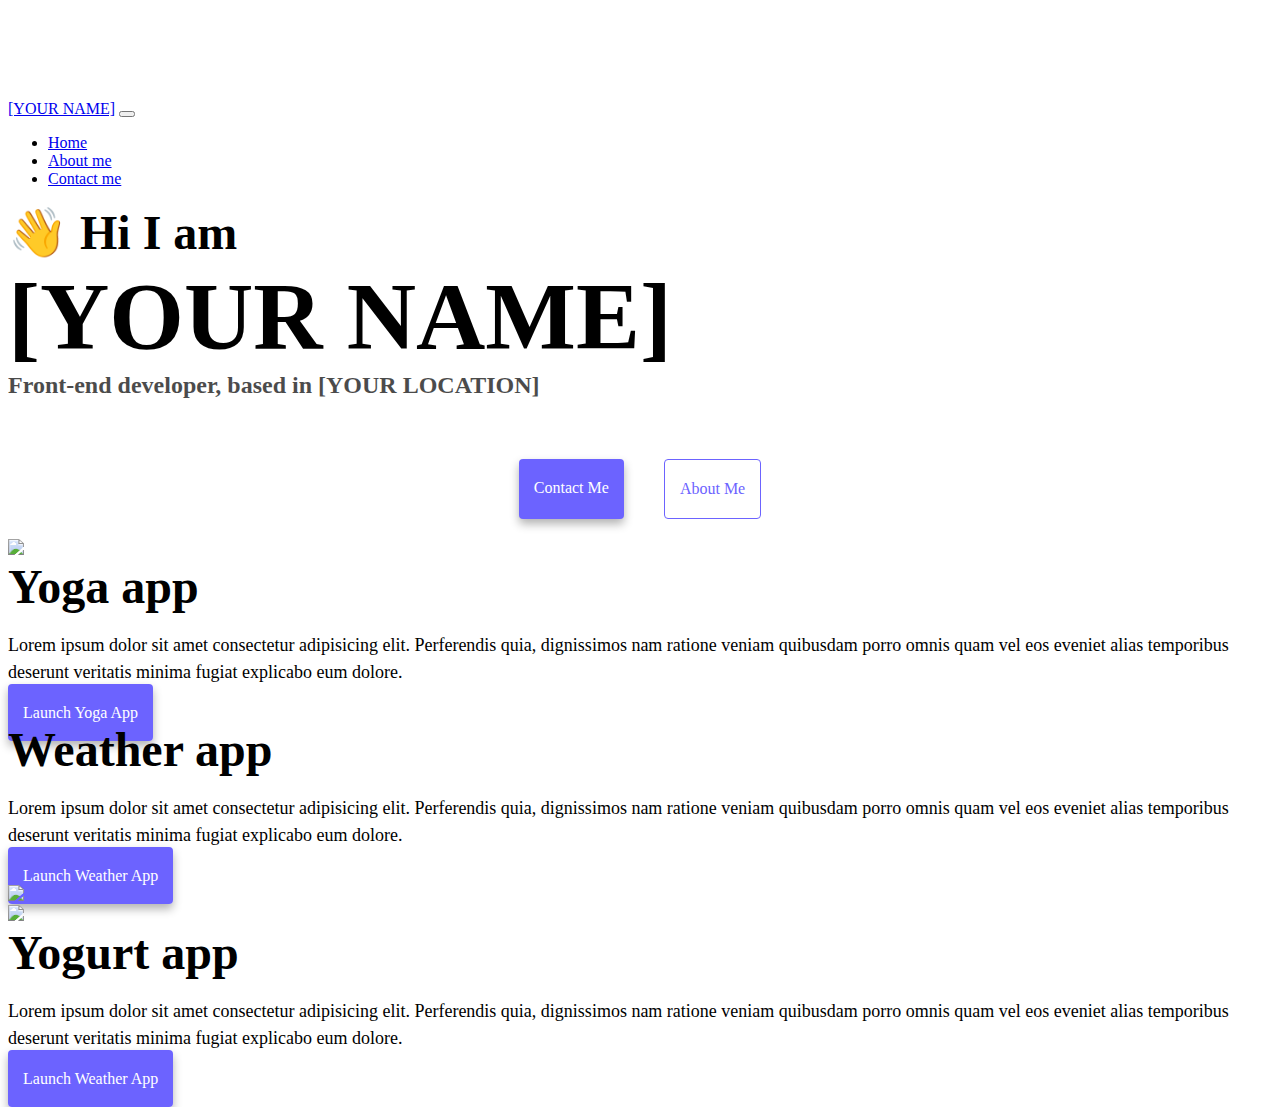
==== index.html @ b569da5e "Structure created" ====
<!-- @format -->

<!DOCTYPE html>
<html lang="en">
  <head>
    <meta charset="UTF-8" />
    <meta
      http-equiv="X-UA-Compatible"
      content="IE=edge" />
    <meta
      name="viewport"
      content="width=device-width, initial-scale=1.0" />
    <title>[YOUR NAME]</title>
    <link
      href="https://cdn.jsdelivr.net/npm/bootstrap@5.0.0-beta2/dist/css/bootstrap.min.css"
      rel="stylesheet"
      integrity="sha384-BmbxuPwQa2lc/FVzBcNJ7UAyJxM6wuqIj61tLrc4wSX0szH/Ev+nYRRuWlolflfl"
      crossorigin="anonymous" />
    <script
      src="https://cdn.jsdelivr.net/npm/bootstrap@5.0.0-beta2/dist/js/bootstrap.bundle.min.js"
      integrity="sha384-b5kHyXgcpbZJO/tY9Ul7kGkf1S0CWuKcCD38l8YkeH8z8QjE0GmW1gYU5S9FOnJ0"
      crossorigin="anonymous"></script>
    <link
      rel="stylesheet"
      href="style.css" />
  </head>
  <body>
    <nav class="navbar navbar-expand-lg navbar-light bg-light fixed-top">
      <div class="container">
        <a
          class="navbar-brand"
          href="index.html"
          >[YOUR NAME]</a
        >
        <button
          class="navbar-toggler"
          type="button"
          data-bs-toggle="collapse"
          data-bs-target="#navbarNav"
          aria-controls="navbarNav"
          aria-expanded="false"
          aria-label="Toggle navigation">
          <span class="navbar-toggler-icon"></span>
        </button>
        <div
          class="collapse navbar-collapse"
          id="navbarNav">
          <ul class="navbar-nav">
            <li class="nav-item">
              <a
                class="nav-link active"
                aria-current="page"
                href="index.html"
                >Home</a
              >
            </li>
            <li class="nav-item">
              <a
                class="nav-link"
                href="about.html"
                >About me</a
              >
            </li>
            <li class="nav-item">
              <a
                class="nav-link"
                href="about.html#contact"
                >Contact me</a
              >
            </li>
          </ul>
        </div>
      </div>
    </nav>
    <h2 class="text-center">👋 Hi I am</h2>
    <h1 class="text-center">[YOUR NAME]</h1>
    <h3 class="text-center">Front-end developer, based in [YOUR LOCATION]</h3>
    <div class="navigation-links mb-5">
      <a
        href="about.html#contact"
        class="primary-link"
        >Contact me</a
      >
      <a
        href="about.html"
        class="secondary-link"
        >About me</a
      >
    </div>
    <div class="container">
      <div class="row">
        <div class="col-6">
          <img
            src="images/yoga.png"
            class="img-fluid rounded" />
        </div>
        <div class="col-6">
          <h2 class="mb-3">Yoga app</h2>
          <p>
            Lorem ipsum dolor sit amet consectetur adipisicing elit. Perferendis
            quia, dignissimos nam ratione veniam quibusdam porro omnis quam vel
            eos eveniet alias temporibus deserunt veritatis minima fugiat
            explicabo eum dolore.
          </p>
          <div class="mt-5">
            <a
              href="#"
              class="primary-link"
              >Launch Yoga App</a
            >
          </div>
        </div>
      </div>
      <div class="row mt-5">
        <div class="col-6">
          <h2 class="mb-3">Weather app</h2>
          <p>
            Lorem ipsum dolor sit amet consectetur adipisicing elit. Perferendis
            quia, dignissimos nam ratione veniam quibusdam porro omnis quam vel
            eos eveniet alias temporibus deserunt veritatis minima fugiat
            explicabo eum dolore.
          </p>
          <div class="mt-5">
            <a
              href="#"
              class="primary-link"
              >Launch Weather App</a
            >
          </div>
        </div>
        <div class="col-6">
          <img
            src="images/weather.png"
            class="img-fluid rounded" />
        </div>
      </div>
      <div class="row mt-5">
        <div class="col-6">
          <img
            src="images/yogurt.png"
            class="img-fluid rounded" />
        </div>
        <div class="col-6">
          <h2 class="mb-3">Yogurt app</h2>
          <p>
            Lorem ipsum dolor sit amet consectetur adipisicing elit. Perferendis
            quia, dignissimos nam ratione veniam quibusdam porro omnis quam vel
            eos eveniet alias temporibus deserunt veritatis minima fugiat
            explicabo eum dolore.
          </p>
          <div class="mt-5">
            <a
              href="#"
              class="primary-link"
              >Launch Weather App</a
            >
          </div>
        </div>
      </div>
    </div>
  </body>
</html>
---- style.css ----
/** @format */

:root {
  --primary-color: #6c63ff;
  --secondary-color: #f5f2fe;
  --box-shadow: 0 5px 10px rgba(0, 0, 0, 0.3);
}

body {
  margin-top: 100px;
}

h1,
h2,
h3 {
  margin: 0;
}

h1 {
  font-size: 96px;
}

h2 {
  font-size: 48px;
}

h3 {
  font-size: 24px;
  opacity: 0.7;
}

p {
  font-size: 18px;
  line-height: 1.5;
}

.navigation-links {
  display: flex;
  margin-top: 40px;
  justify-content: center;
}

.navigation-links a {
  margin: 20px;
}

.primary-link {
  border-radius: 4px;
  padding: 20px 15px;
  text-decoration: none;
  text-transform: capitalize;
  background: var(--primary-color);
  box-shadow: var(--box-shadow);
  color: white;
}

.secondary-link {
  border-radius: 4px;
  padding: 20px 15px;
  text-decoration: none;
  text-transform: capitalize;
  color: var(--primary-color);
  border: 1px solid var(--primary-color);
}

.homepage-link {
  color: var(--primary-color);
  text-align: center;
  display: block;
}

.about-paragraphs {
  margin: 30px 0;
}

.about-paragraphs p {
  margin: 10px;
}

.email-link {
  display: flex;
  justify-content: center;
  color: var(--primary-color);
  font-size: 28px;
  text-decoration: none;
}

.email-link:hover {
  text-decoration: underline;
}
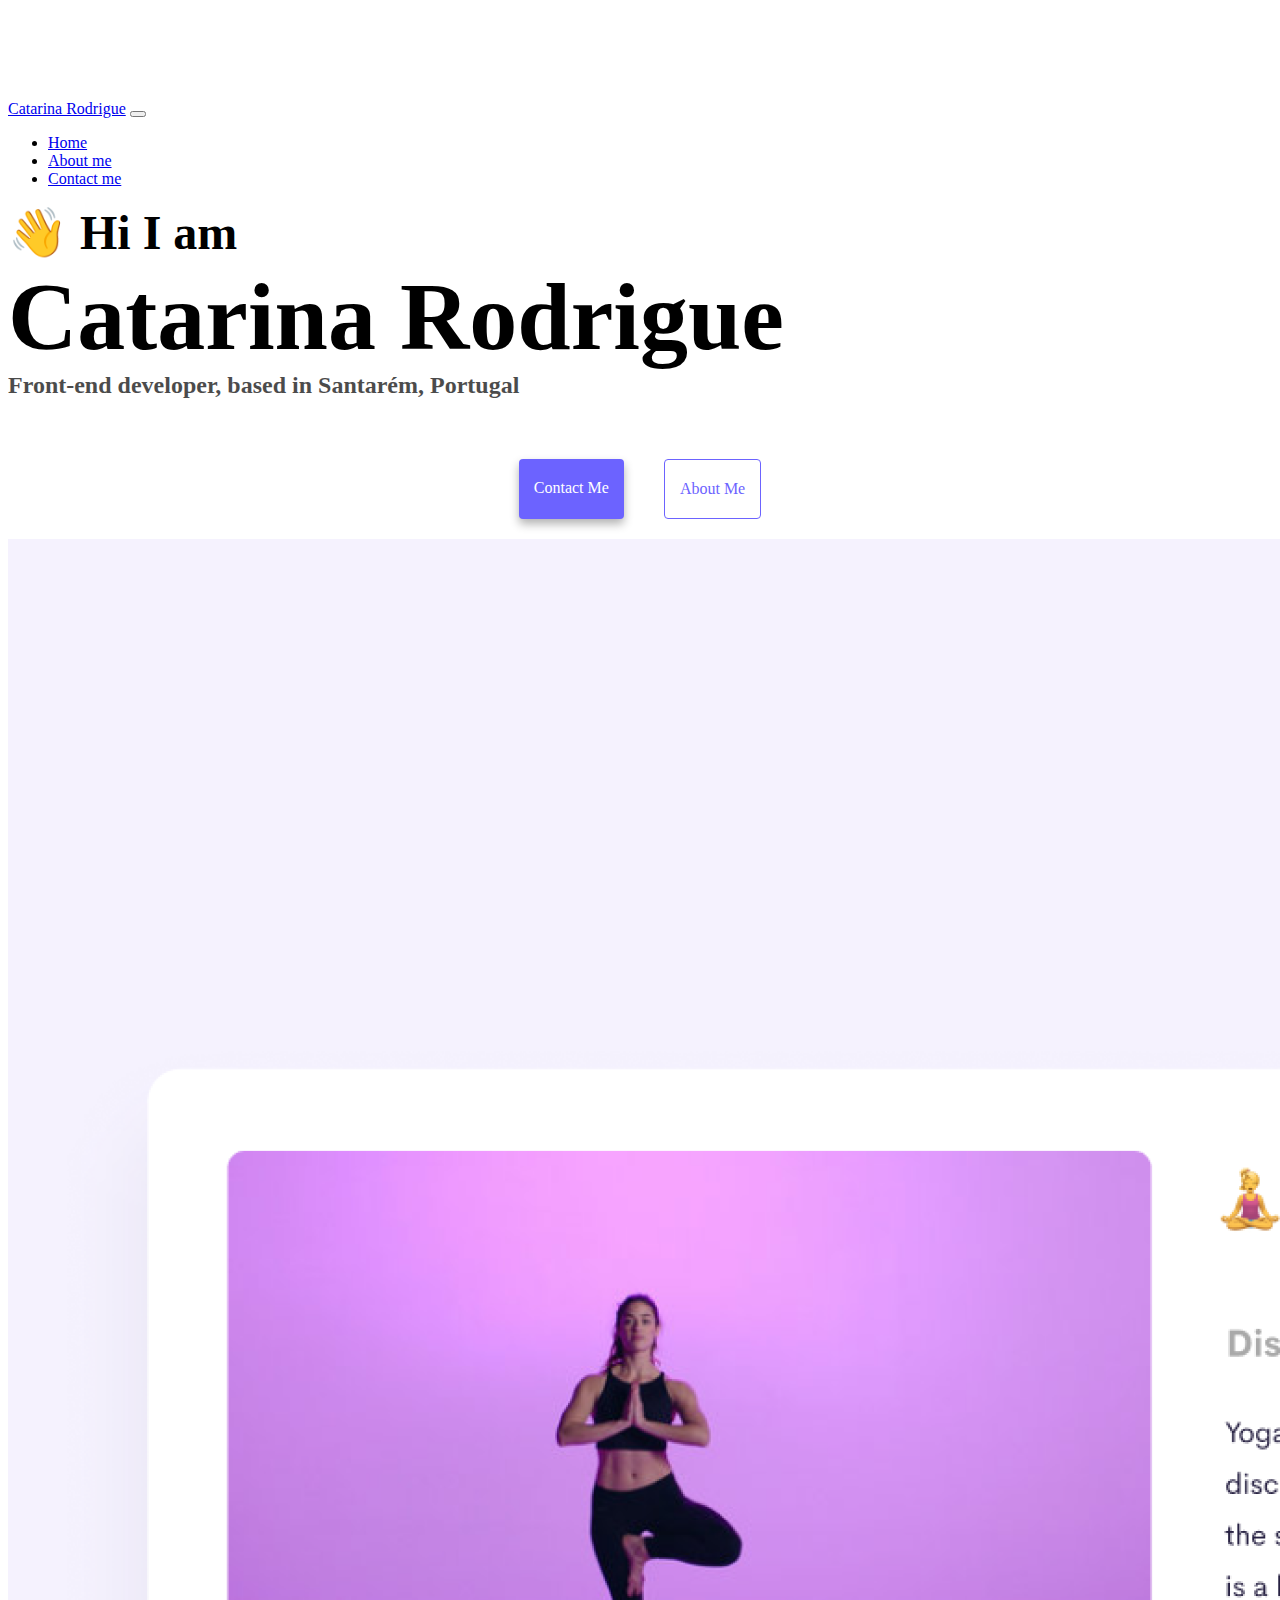
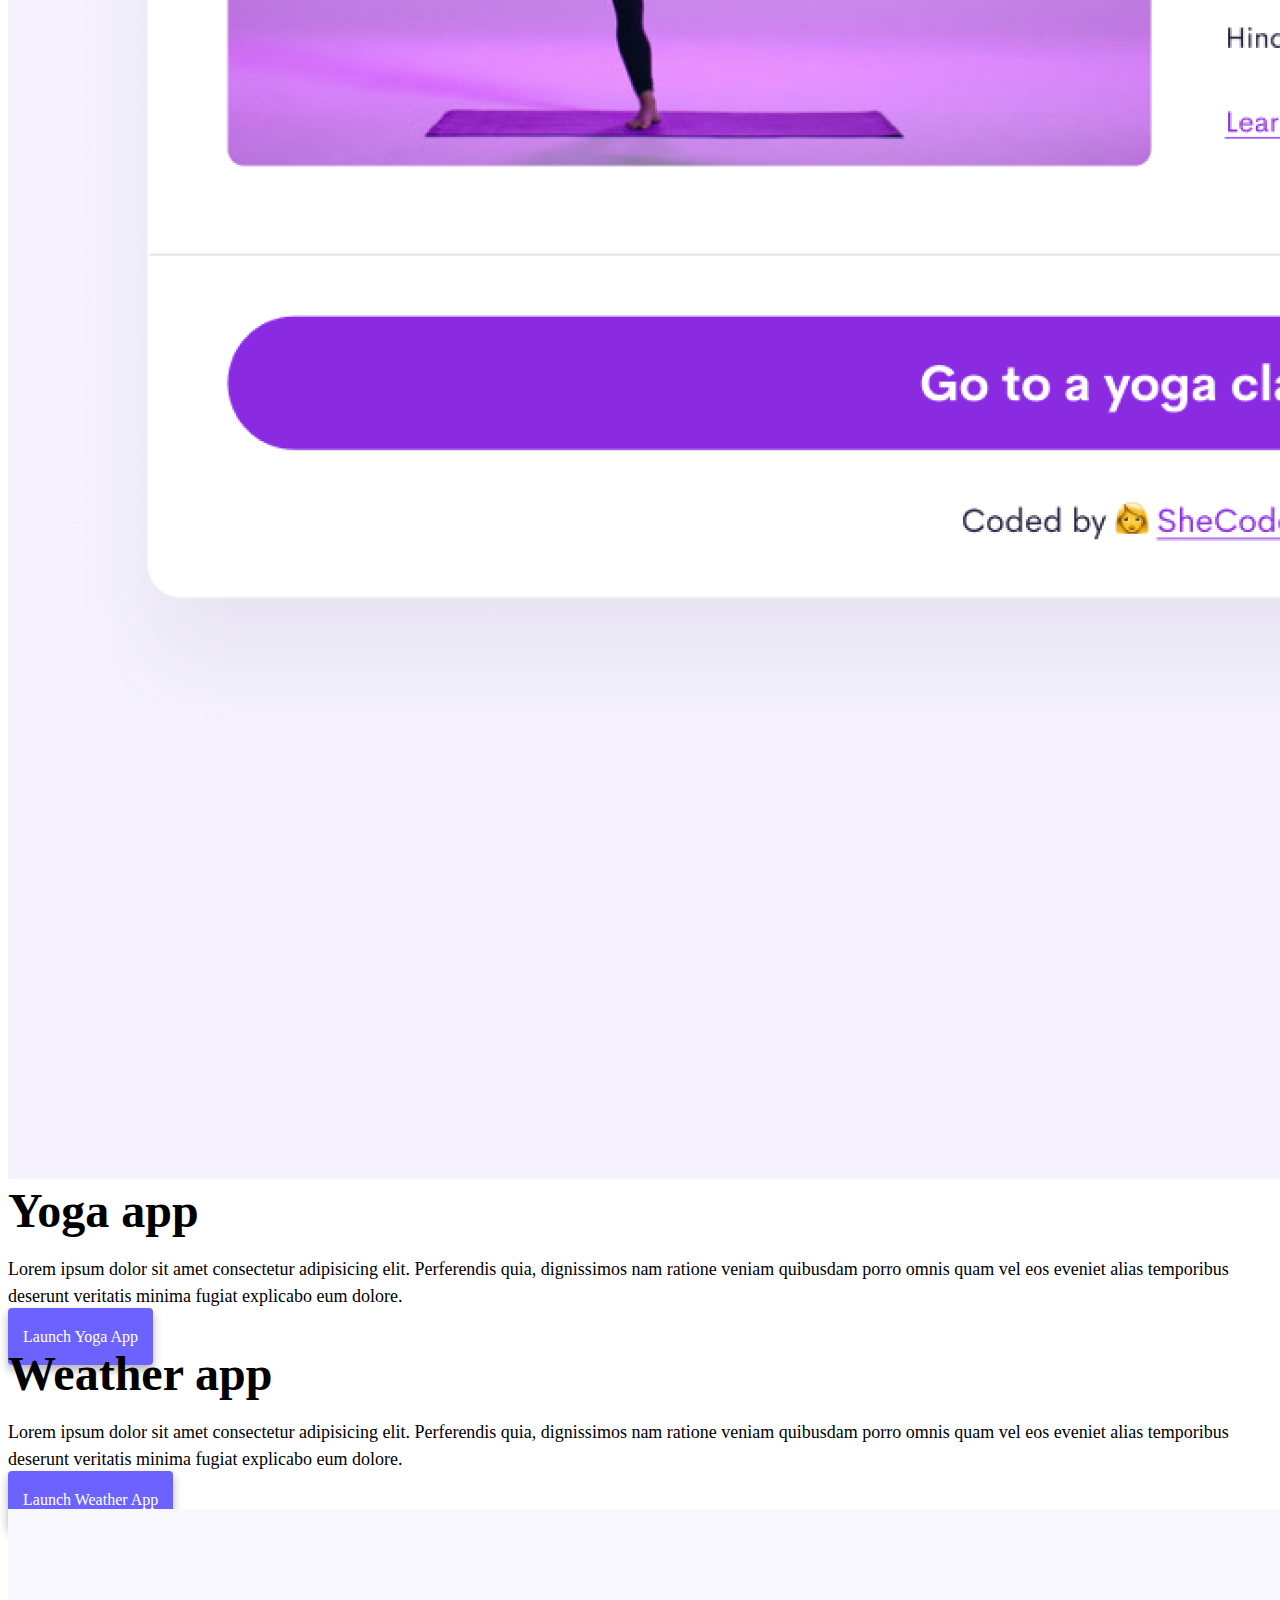
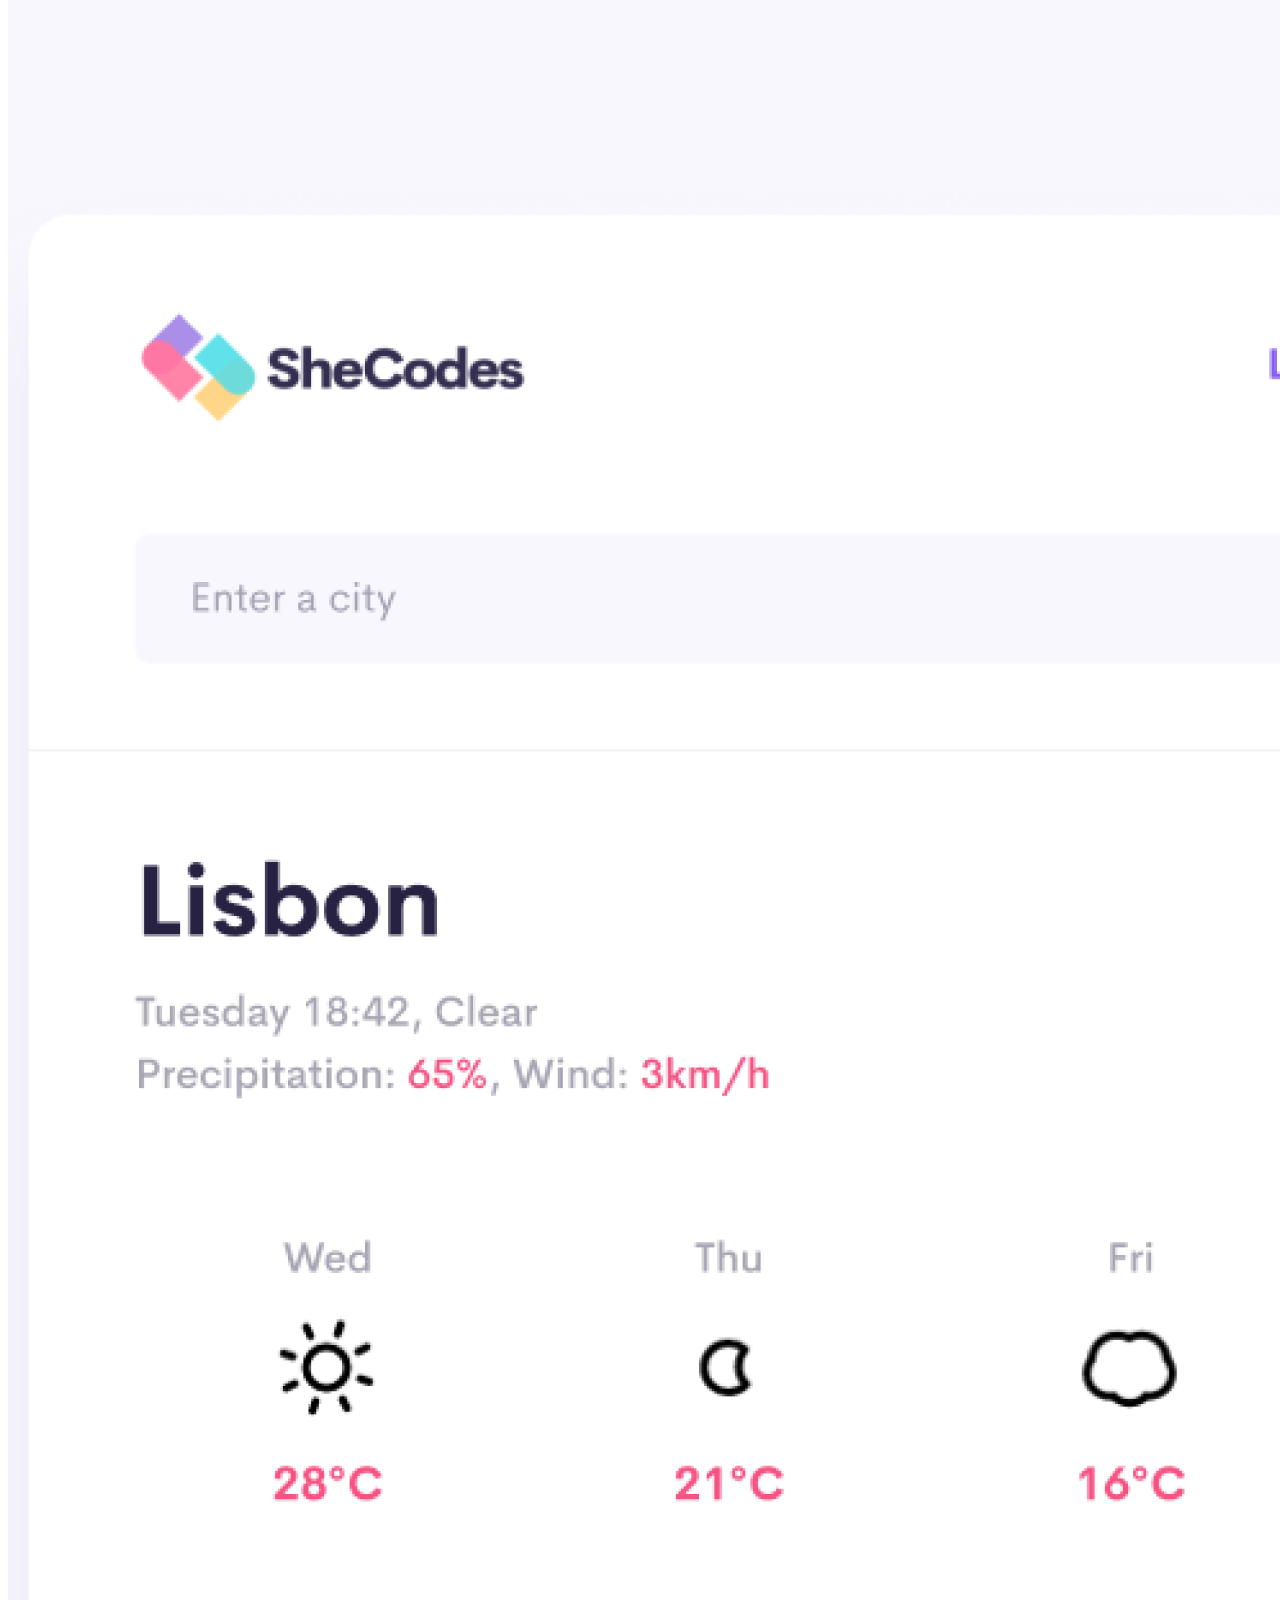
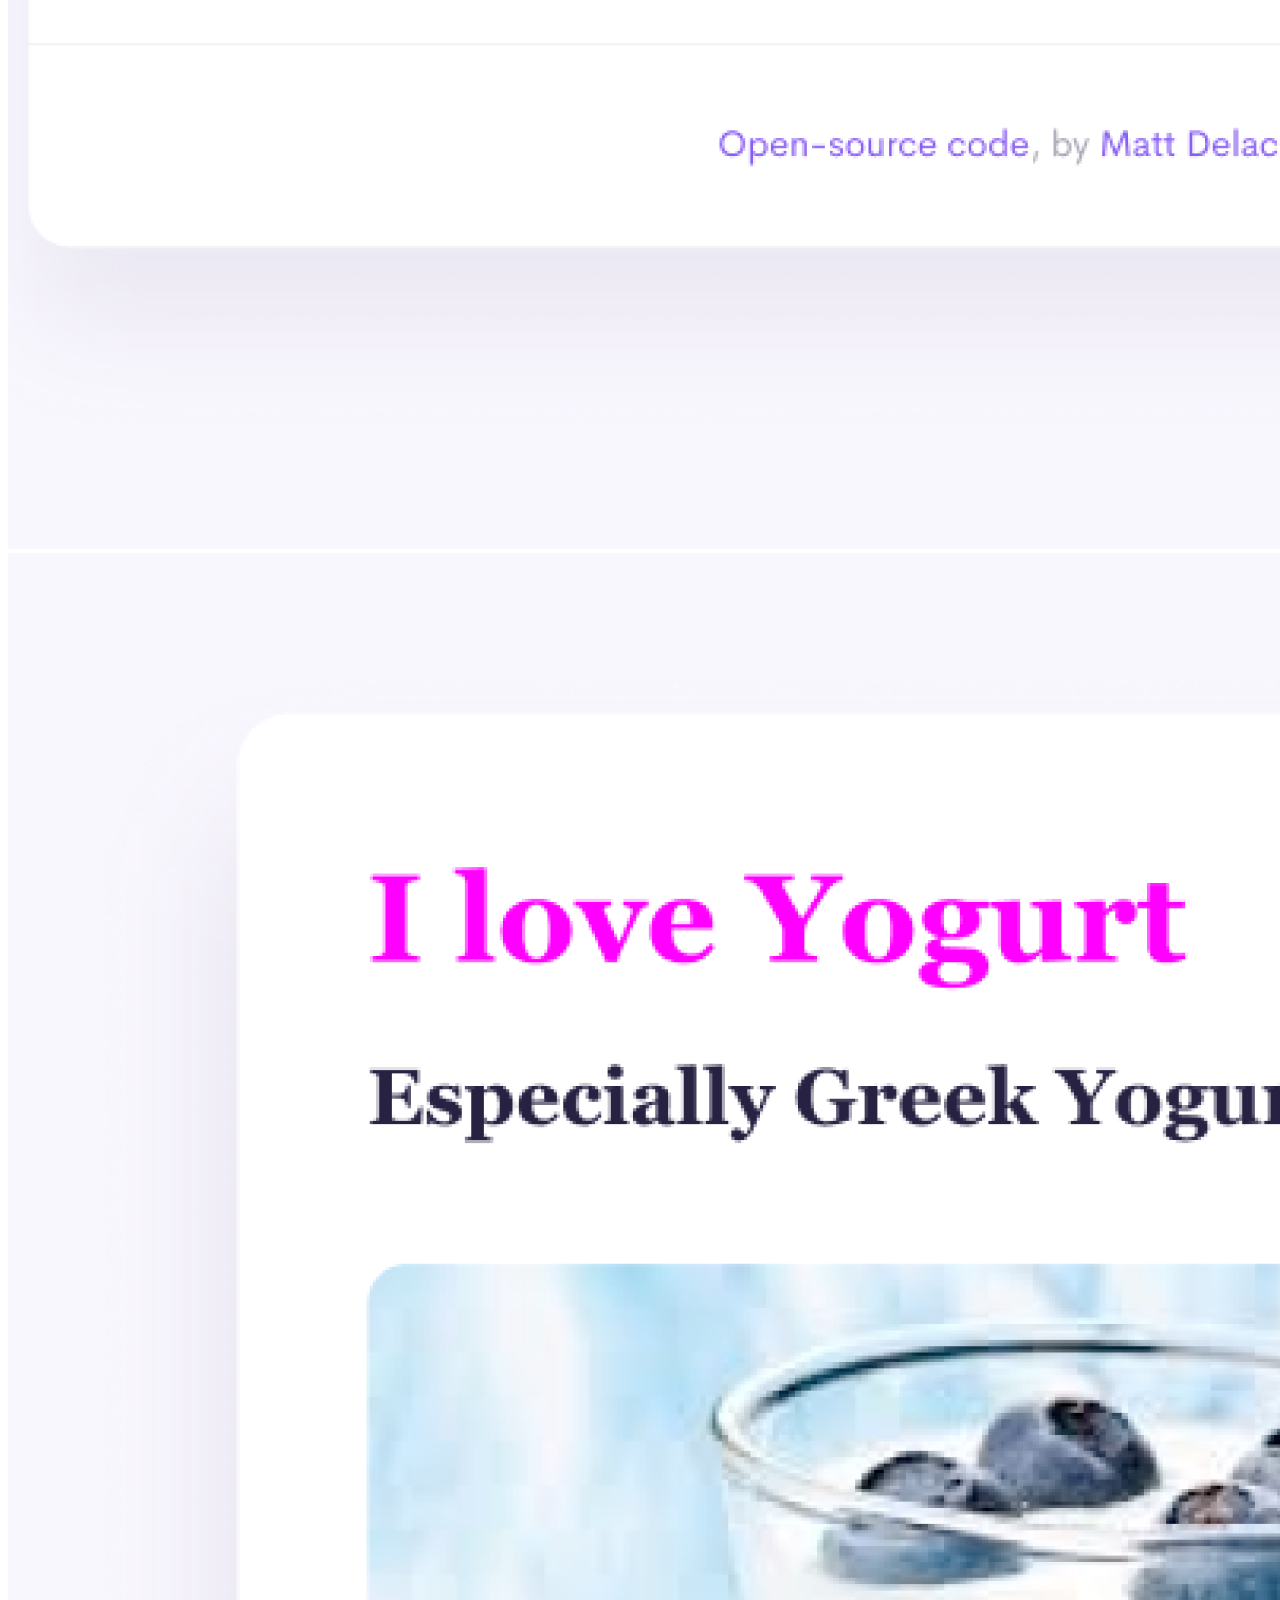
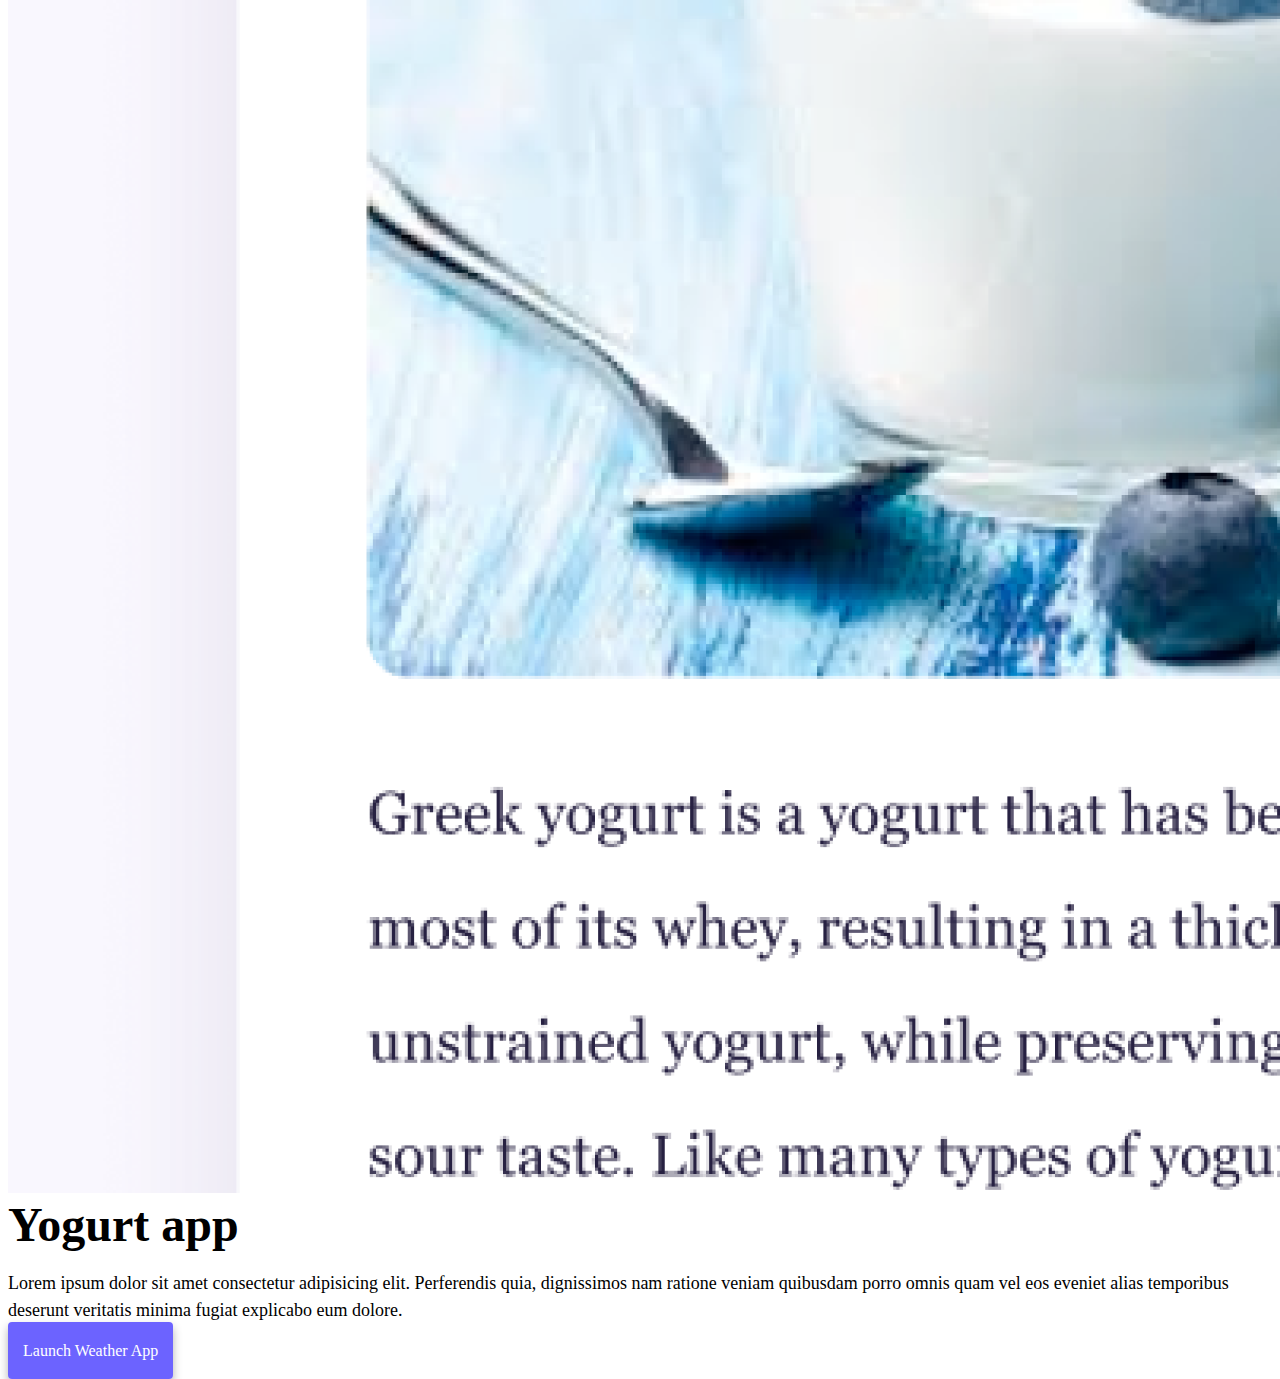
==== commit c33d00e2: "text updates" ====
--- a/index.html
+++ b/index.html
@@ -10,7 +10,7 @@
     <meta
       name="viewport"
       content="width=device-width, initial-scale=1.0" />
-    <title>[YOUR NAME]</title>
+    <title>Catarina Rodrigue</title>
     <link
       href="https://cdn.jsdelivr.net/npm/bootstrap@5.0.0-beta2/dist/css/bootstrap.min.css"
       rel="stylesheet"
@@ -30,7 +30,7 @@
         <a
           class="navbar-brand"
           href="index.html"
-          >[YOUR NAME]</a
+          >Catarina Rodrigue</a
         >
         <button
           class="navbar-toggler"
@@ -73,8 +73,10 @@
       </div>
     </nav>
     <h2 class="text-center">👋 Hi I am</h2>
-    <h1 class="text-center">[YOUR NAME]</h1>
-    <h3 class="text-center">Front-end developer, based in [YOUR LOCATION]</h3>
+    <h1 class="text-center">Catarina Rodrigue</h1>
+    <h3 class="text-center">
+      Front-end developer, based in Santarém, Portugal
+    </h3>
     <div class="navigation-links mb-5">
       <a
         href="about.html#contact"
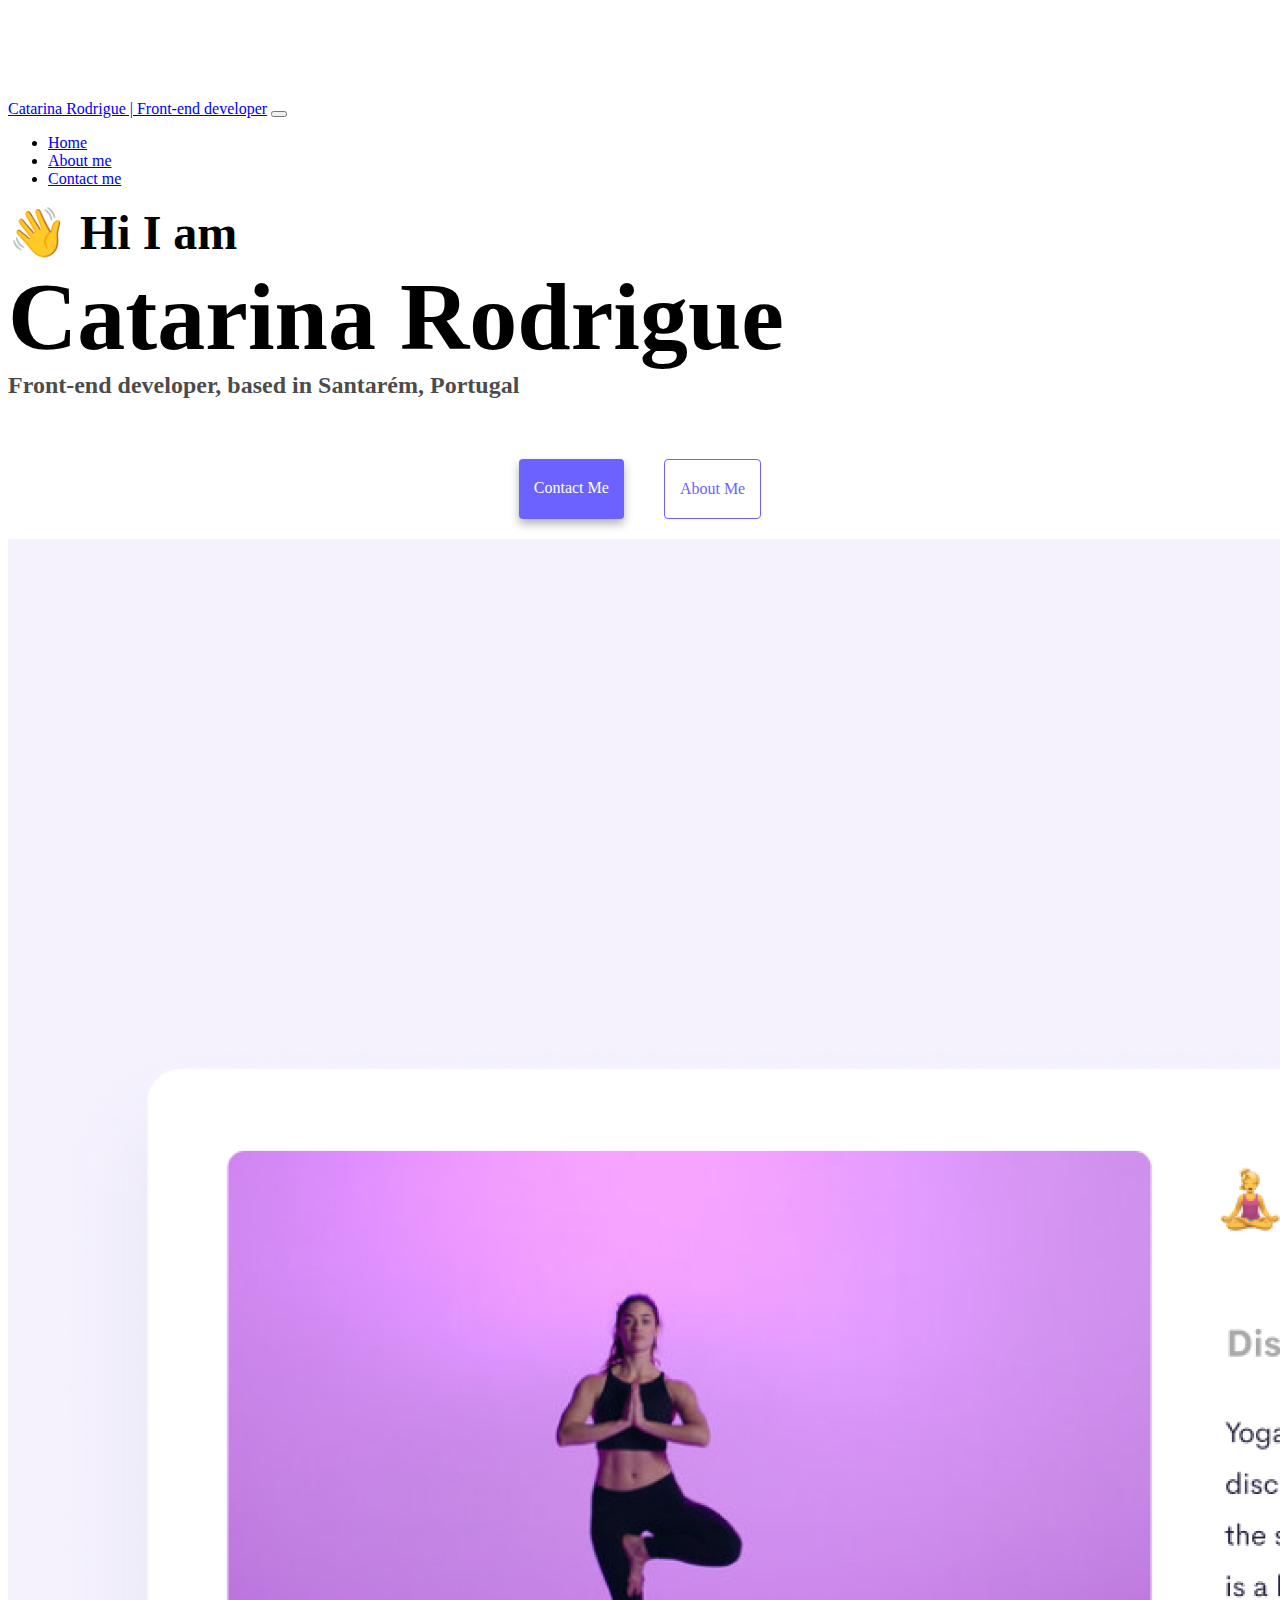
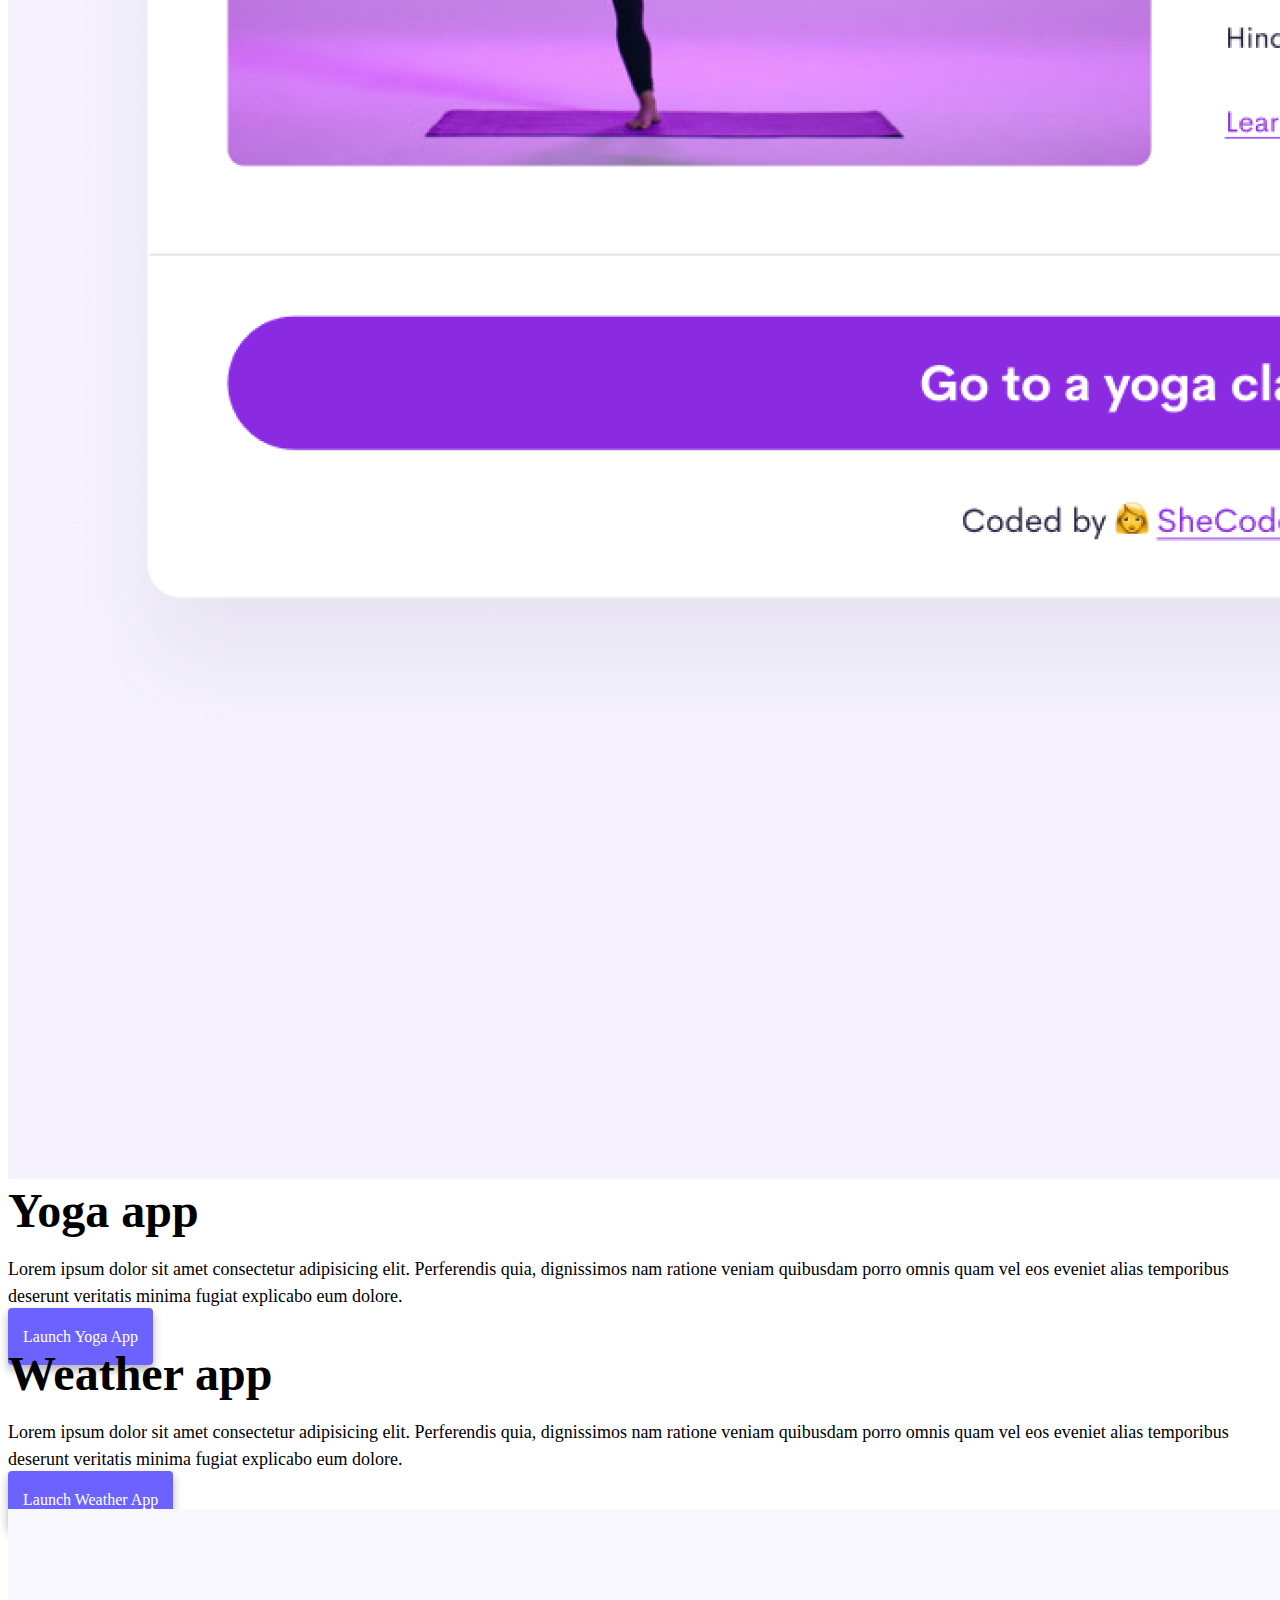
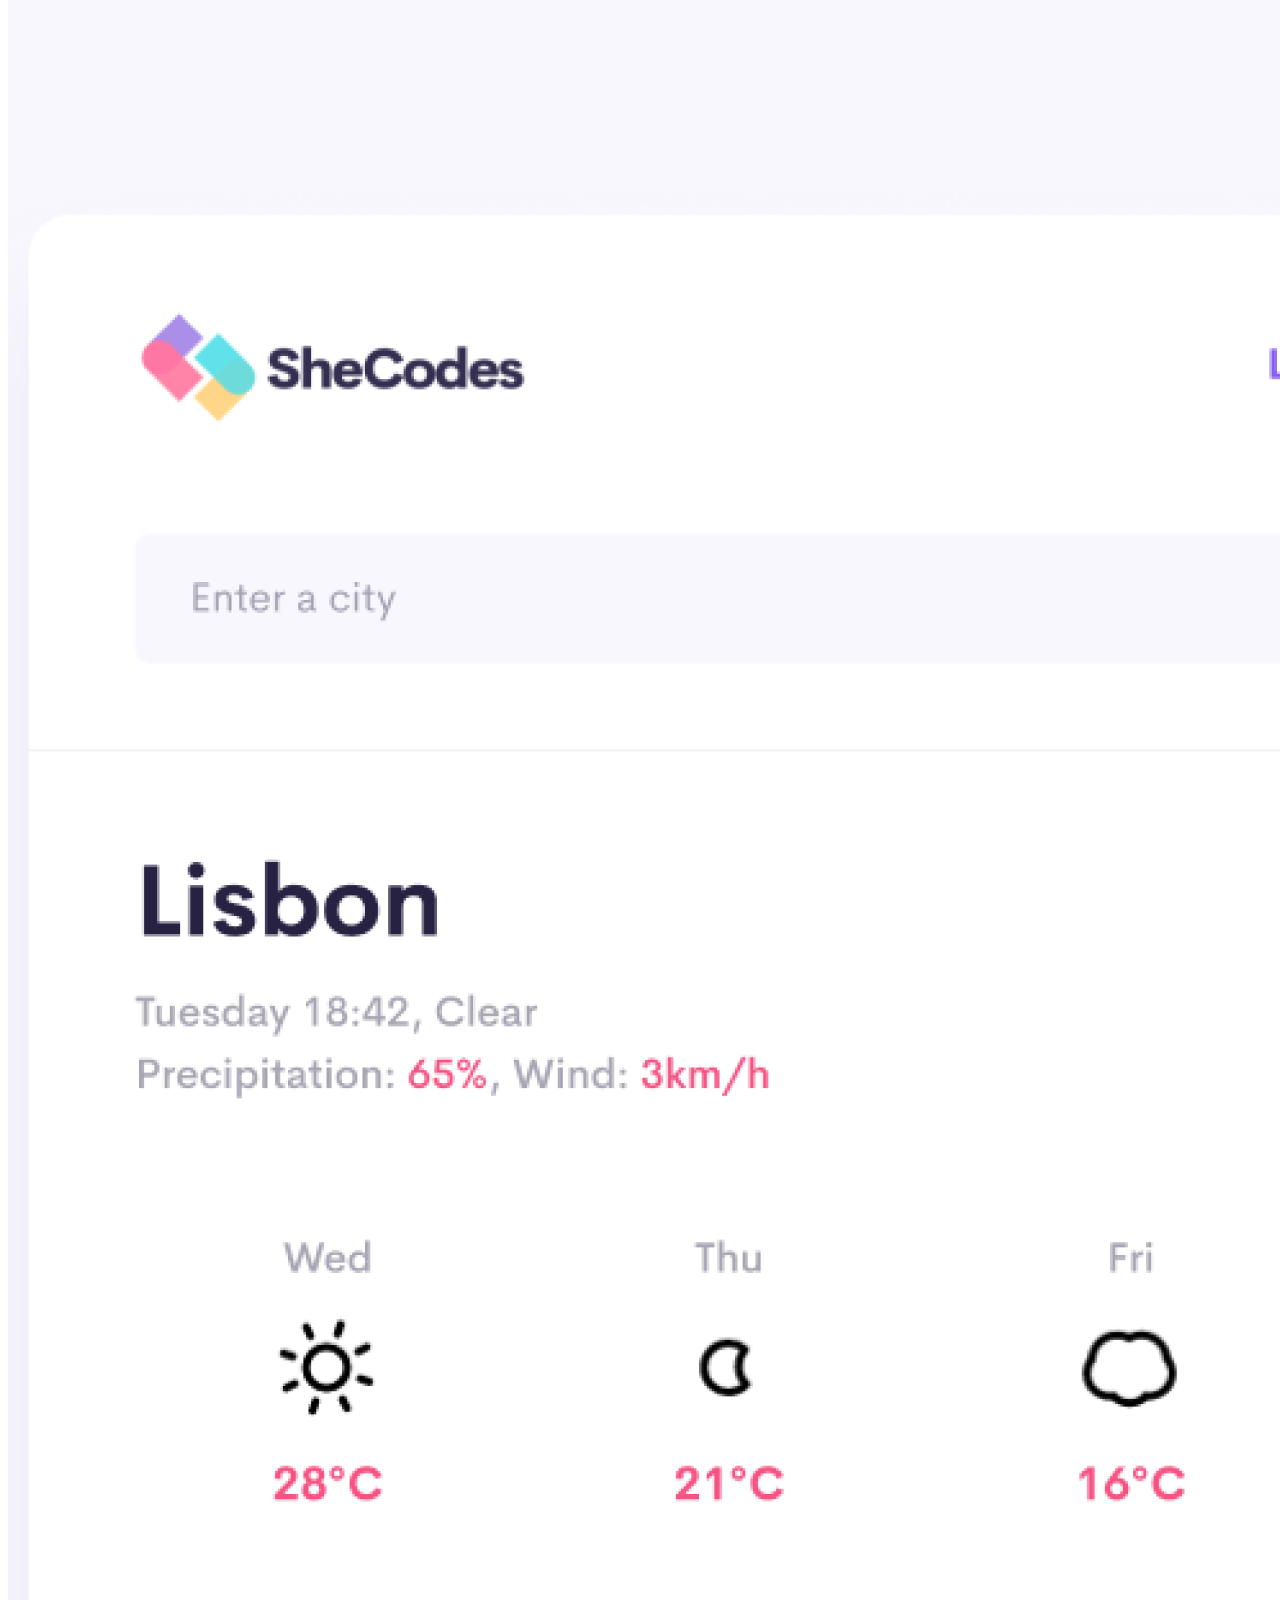
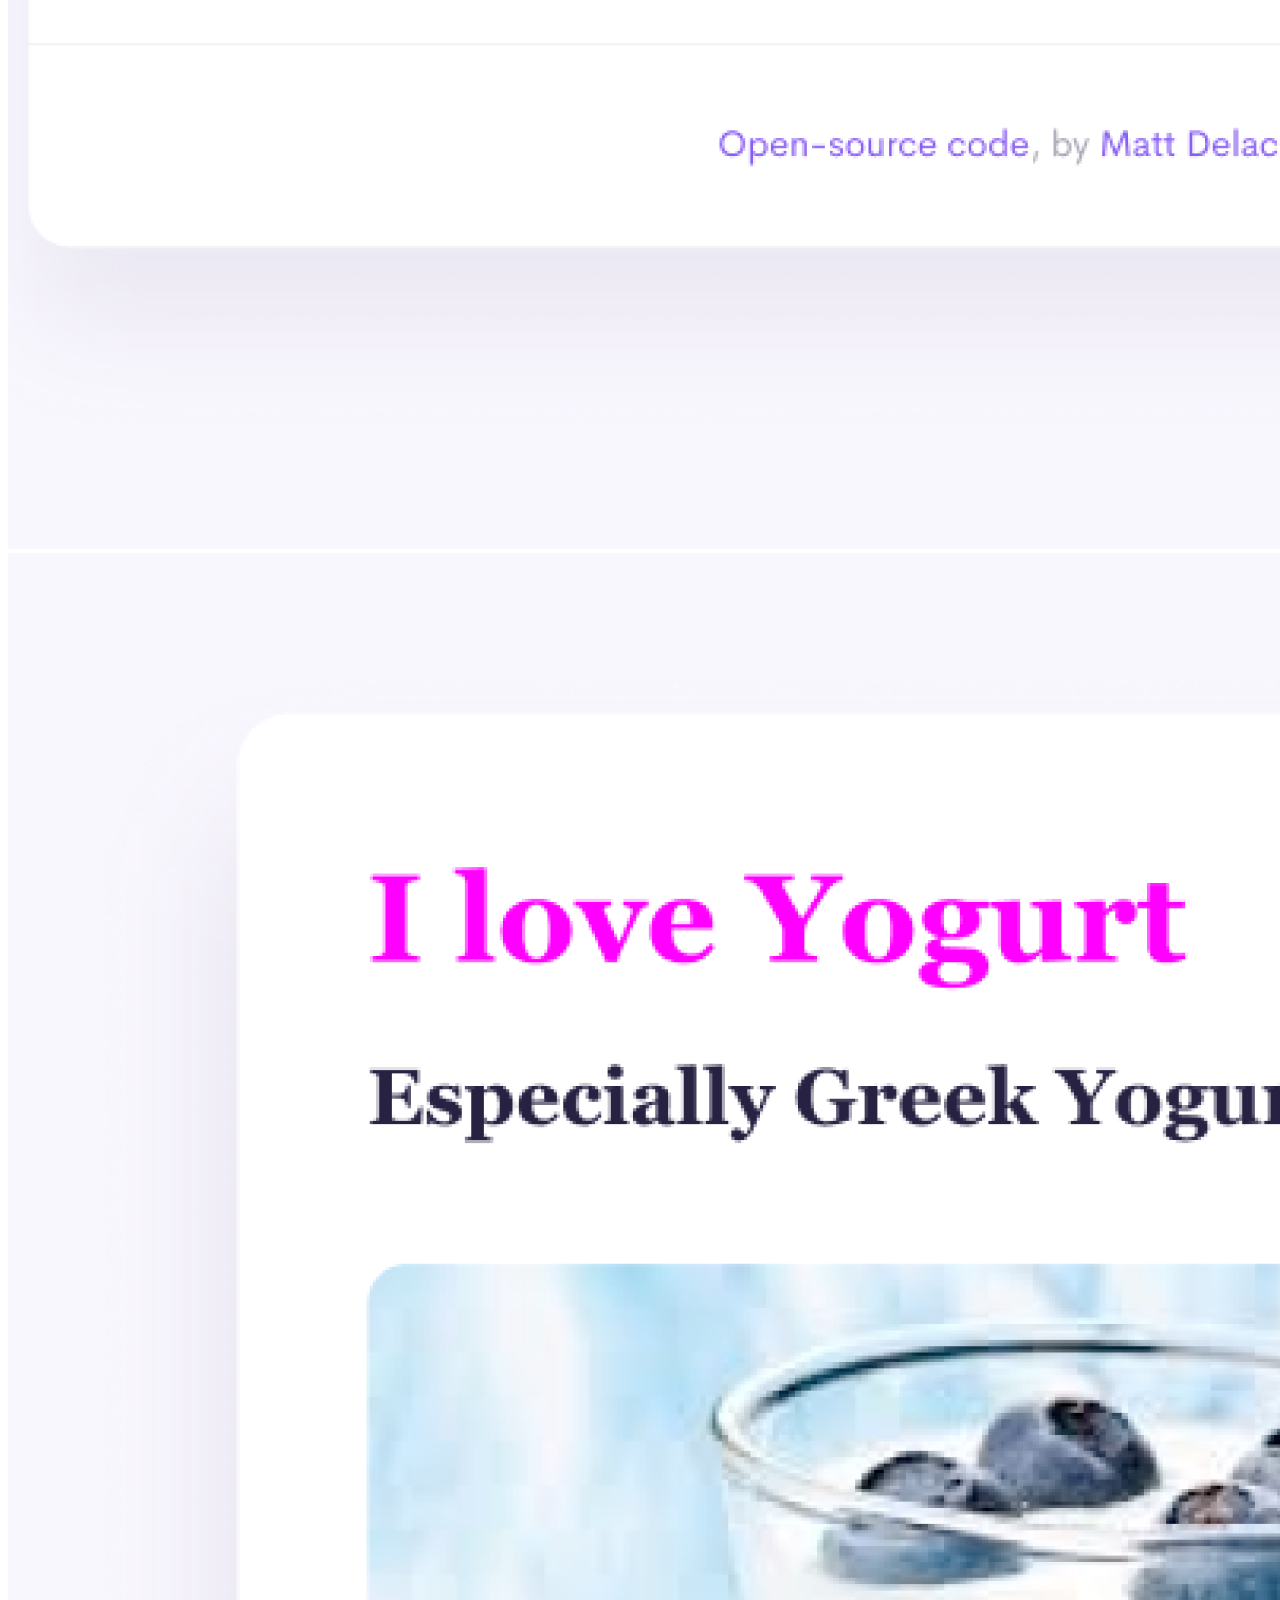
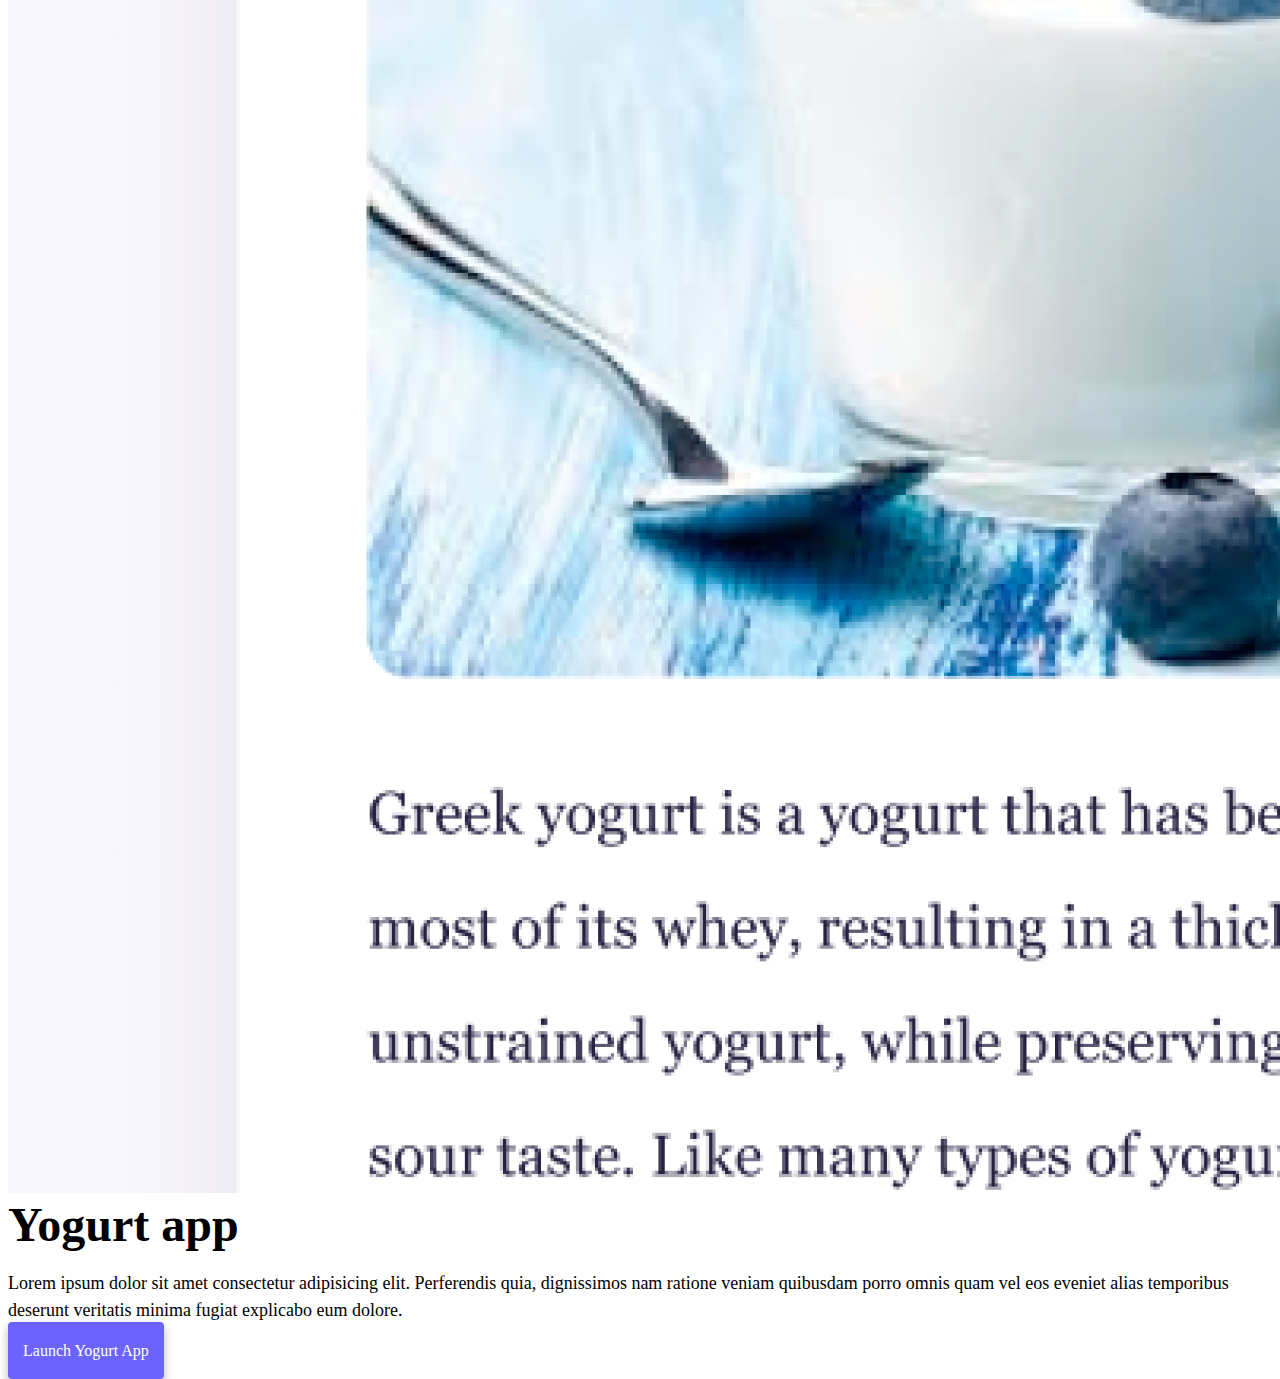
==== commit 92ea5249: "seo added" ====
--- a/index.html
+++ b/index.html
@@ -10,7 +10,9 @@
     <meta
       name="viewport"
       content="width=device-width, initial-scale=1.0" />
-    <title>Catarina Rodrigue</title>
+    <title>
+      Catarina Rodrigue - Front-end developer from Santarém, Portugal.
+    </title>
     <link
       href="https://cdn.jsdelivr.net/npm/bootstrap@5.0.0-beta2/dist/css/bootstrap.min.css"
       rel="stylesheet"
@@ -30,7 +32,7 @@
         <a
           class="navbar-brand"
           href="index.html"
-          >Catarina Rodrigue</a
+          >Catarina Rodrigue | Front-end developer</a
         >
         <button
           class="navbar-toggler"
@@ -51,6 +53,7 @@
                 class="nav-link active"
                 aria-current="page"
                 href="index.html"
+                title="homepage"
                 >Home</a
               >
             </li>
@@ -58,6 +61,7 @@
               <a
                 class="nav-link"
                 href="about.html"
+                title="about catarina rodrigues"
                 >About me</a
               >
             </li>
@@ -65,6 +69,7 @@
               <a
                 class="nav-link"
                 href="about.html#contact"
+                title="catarina rodrigues contact"
                 >Contact me</a
               >
             </li>
@@ -81,11 +86,13 @@
       <a
         href="about.html#contact"
         class="primary-link"
+        title="catarina rodrigues contact"
         >Contact me</a
       >
       <a
         href="about.html"
         class="secondary-link"
+        title="about catarina rodrigues"
         >About me</a
       >
     </div>
@@ -94,7 +101,8 @@
         <div class="col-6">
           <img
             src="images/yoga.png"
-            class="img-fluid rounded" />
+            class="img-fluid rounded"
+            alt="Image of a woman doing yoga" />
         </div>
         <div class="col-6">
           <h2 class="mb-3">Yoga app</h2>
@@ -108,6 +116,7 @@
             <a
               href="#"
               class="primary-link"
+              title="yoga app"
               >Launch Yoga App</a
             >
           </div>
@@ -126,6 +135,7 @@
             <a
               href="#"
               class="primary-link"
+              title="weather app"
               >Launch Weather App</a
             >
           </div>
@@ -133,14 +143,16 @@
         <div class="col-6">
           <img
             src="images/weather.png"
-            class="img-fluid rounded" />
+            class="img-fluid rounded"
+            alt="Image of a weather app interface" />
         </div>
       </div>
       <div class="row mt-5">
         <div class="col-6">
           <img
             src="images/yogurt.png"
-            class="img-fluid rounded" />
+            class="img-fluid rounded"
+            alt="Image of blueberry yogurt" />
         </div>
         <div class="col-6">
           <h2 class="mb-3">Yogurt app</h2>
@@ -154,7 +166,8 @@
             <a
               href="#"
               class="primary-link"
-              >Launch Weather App</a
+              title="yogurt app"
+              >Launch Yogurt App</a
             >
           </div>
         </div>
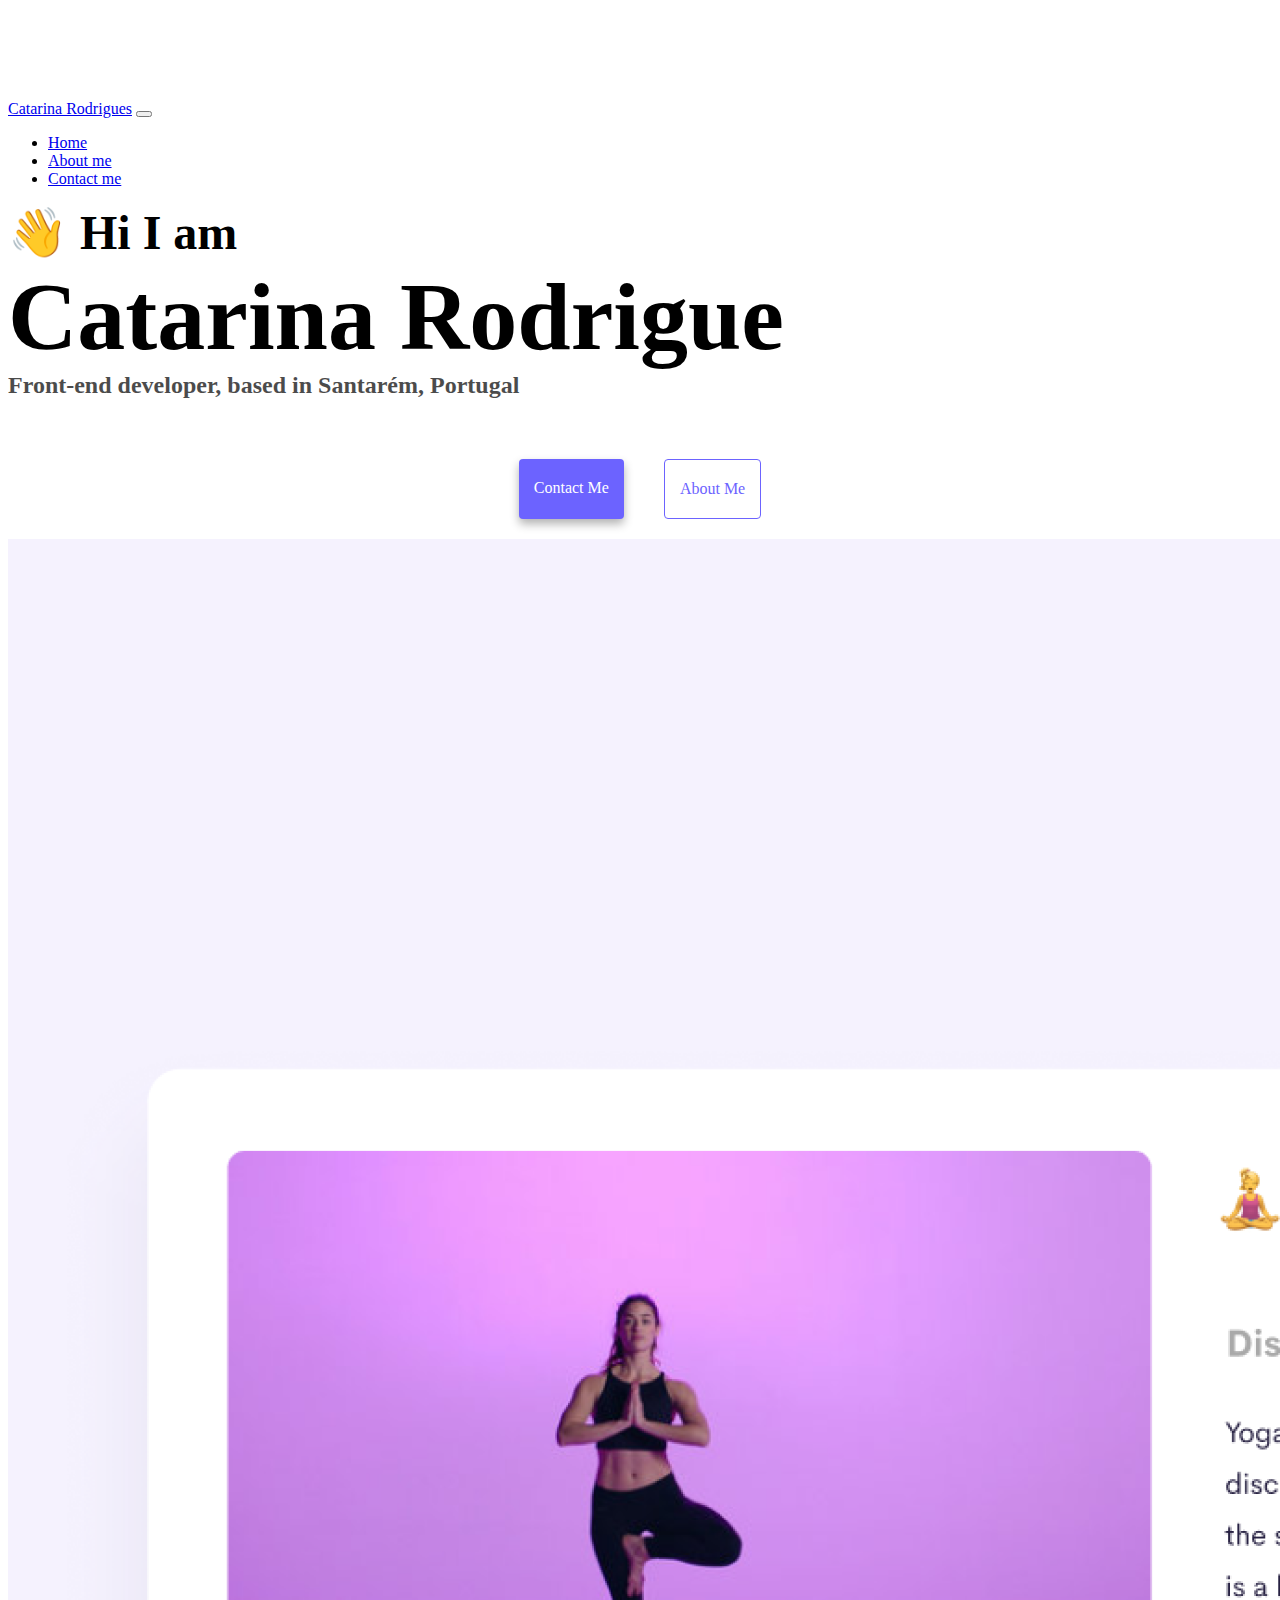
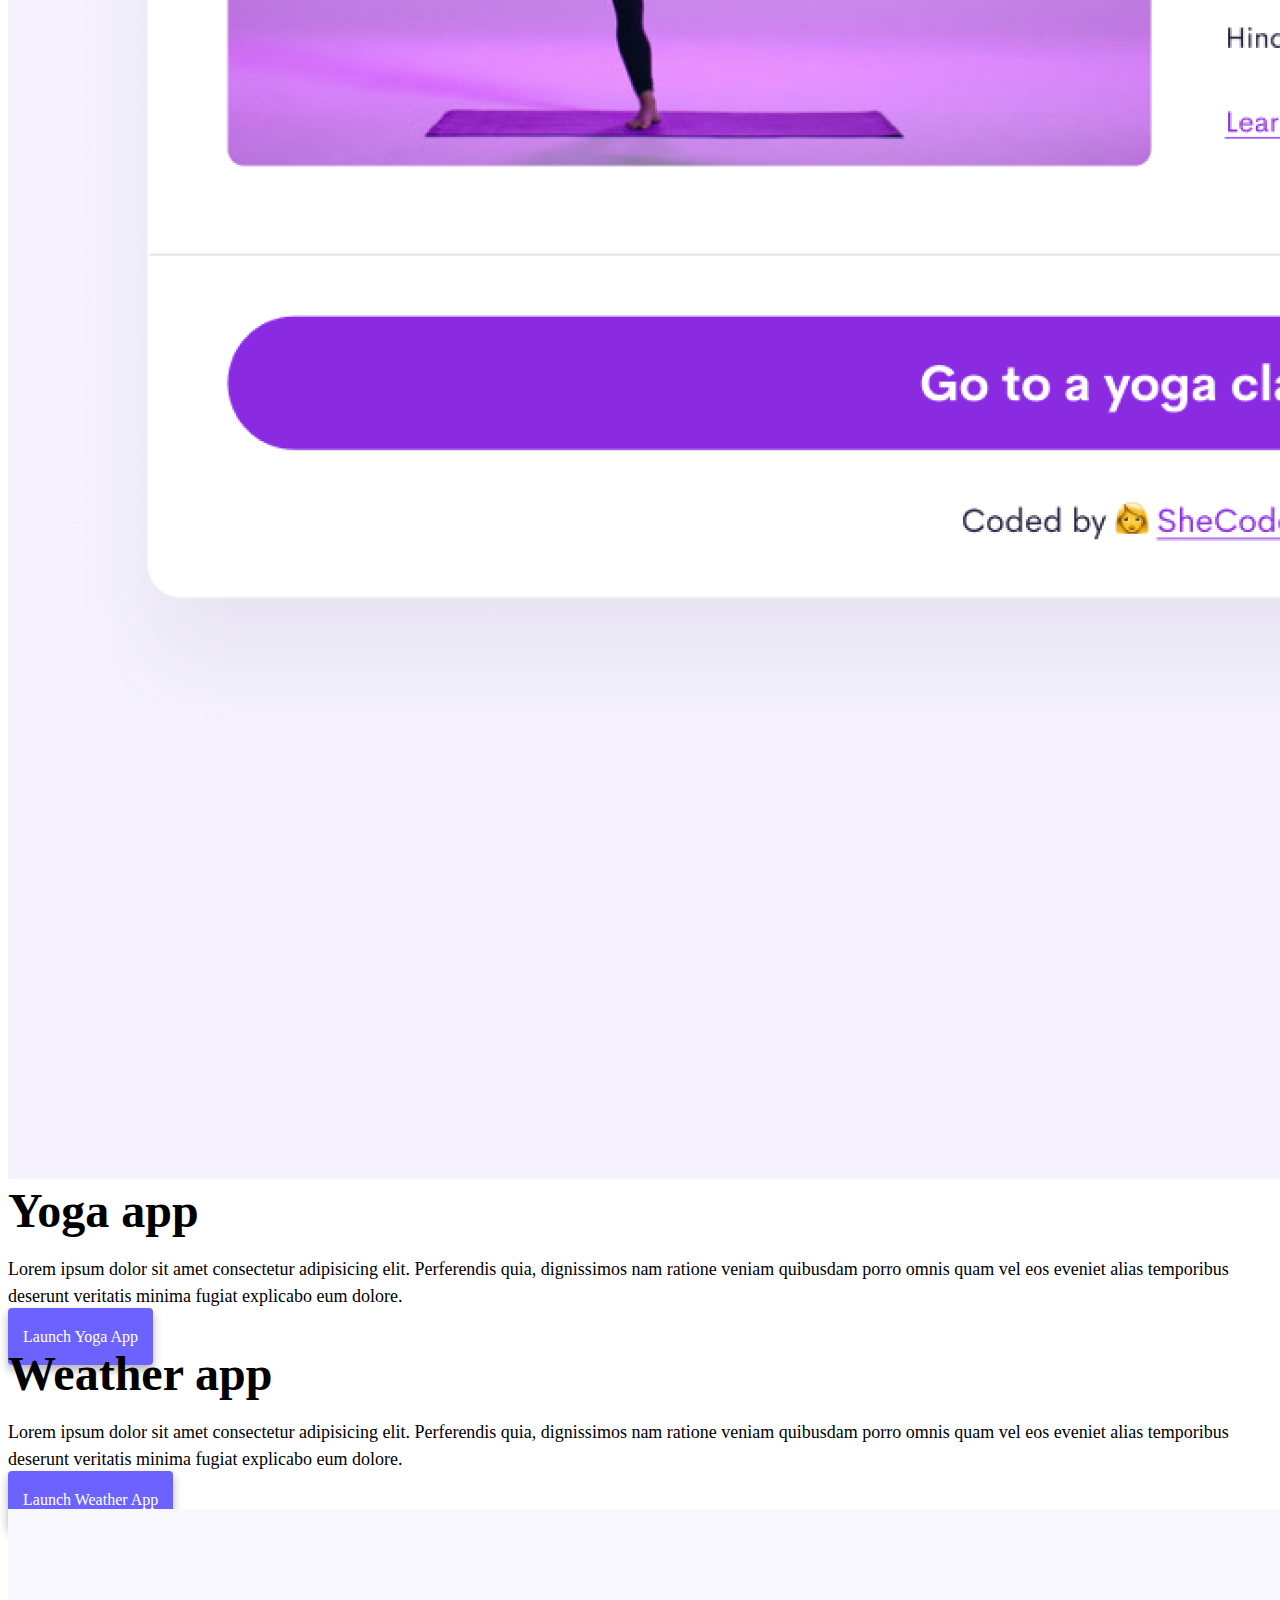
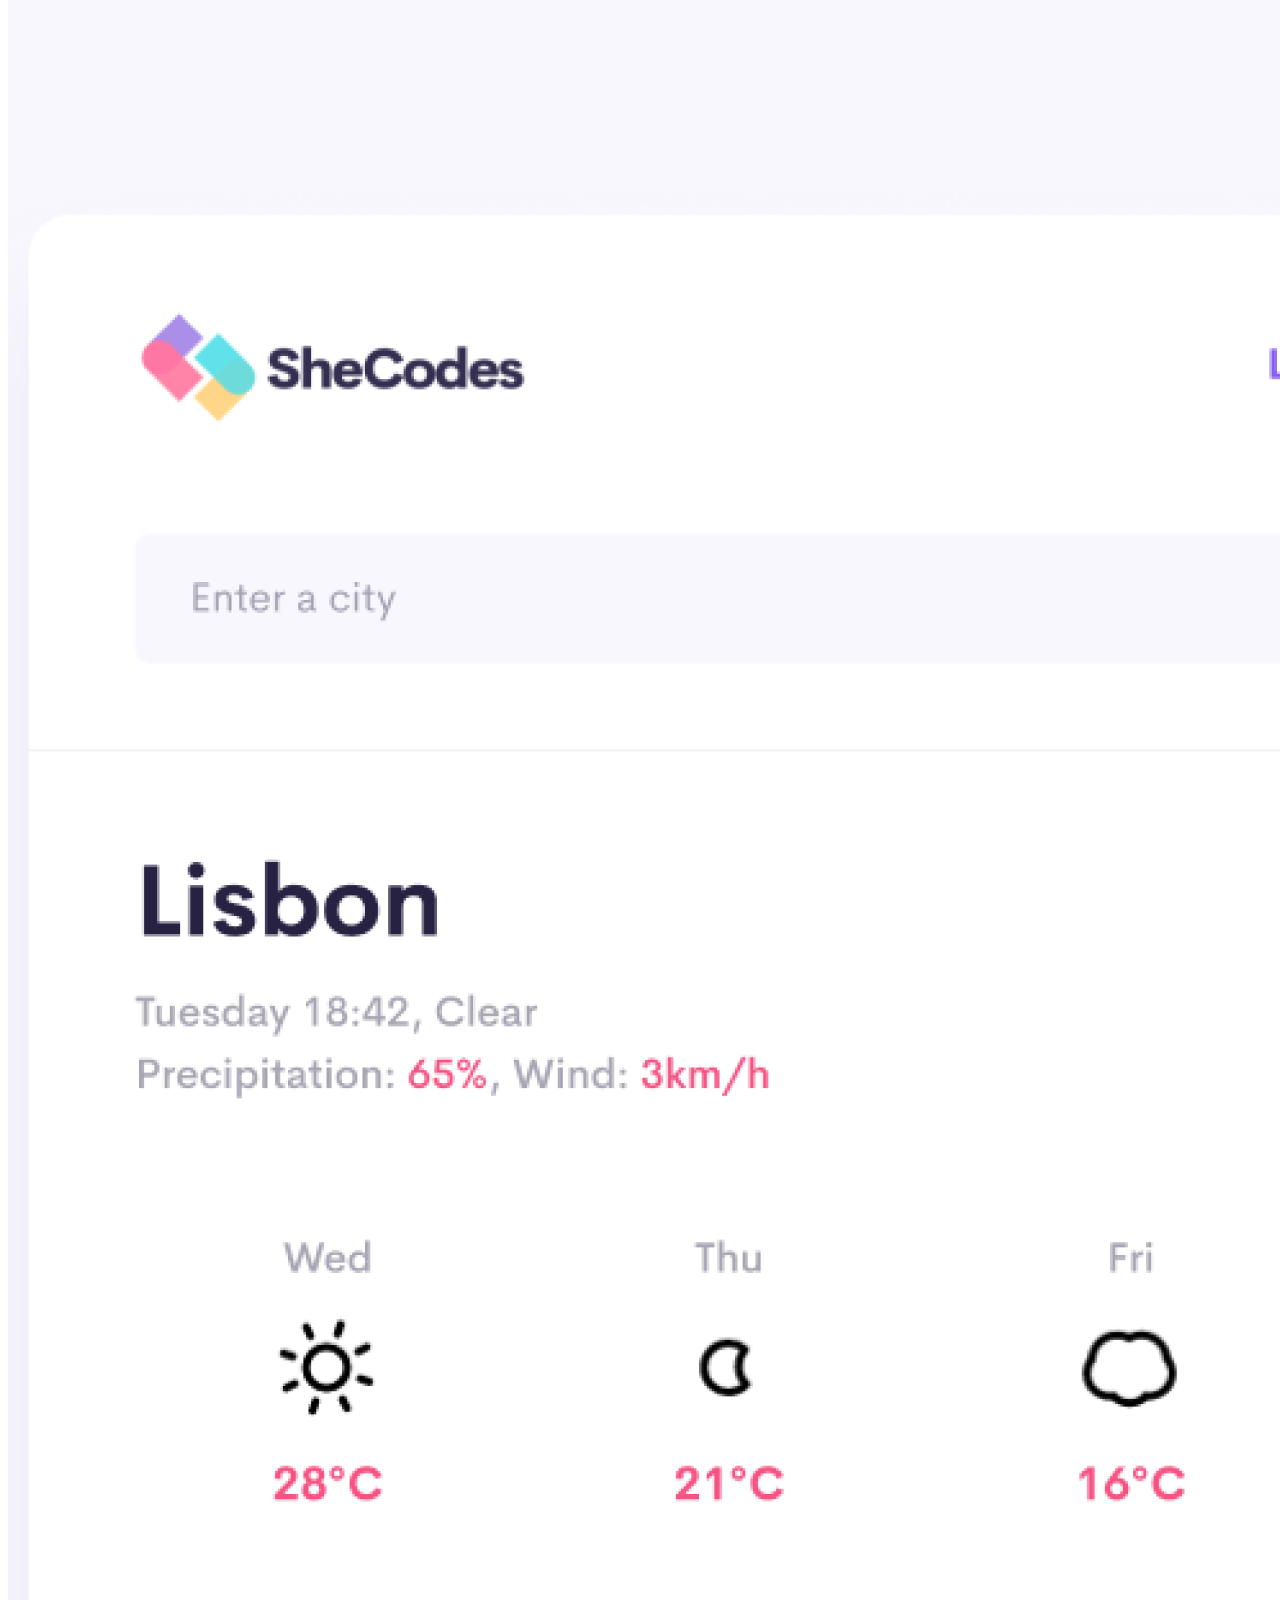
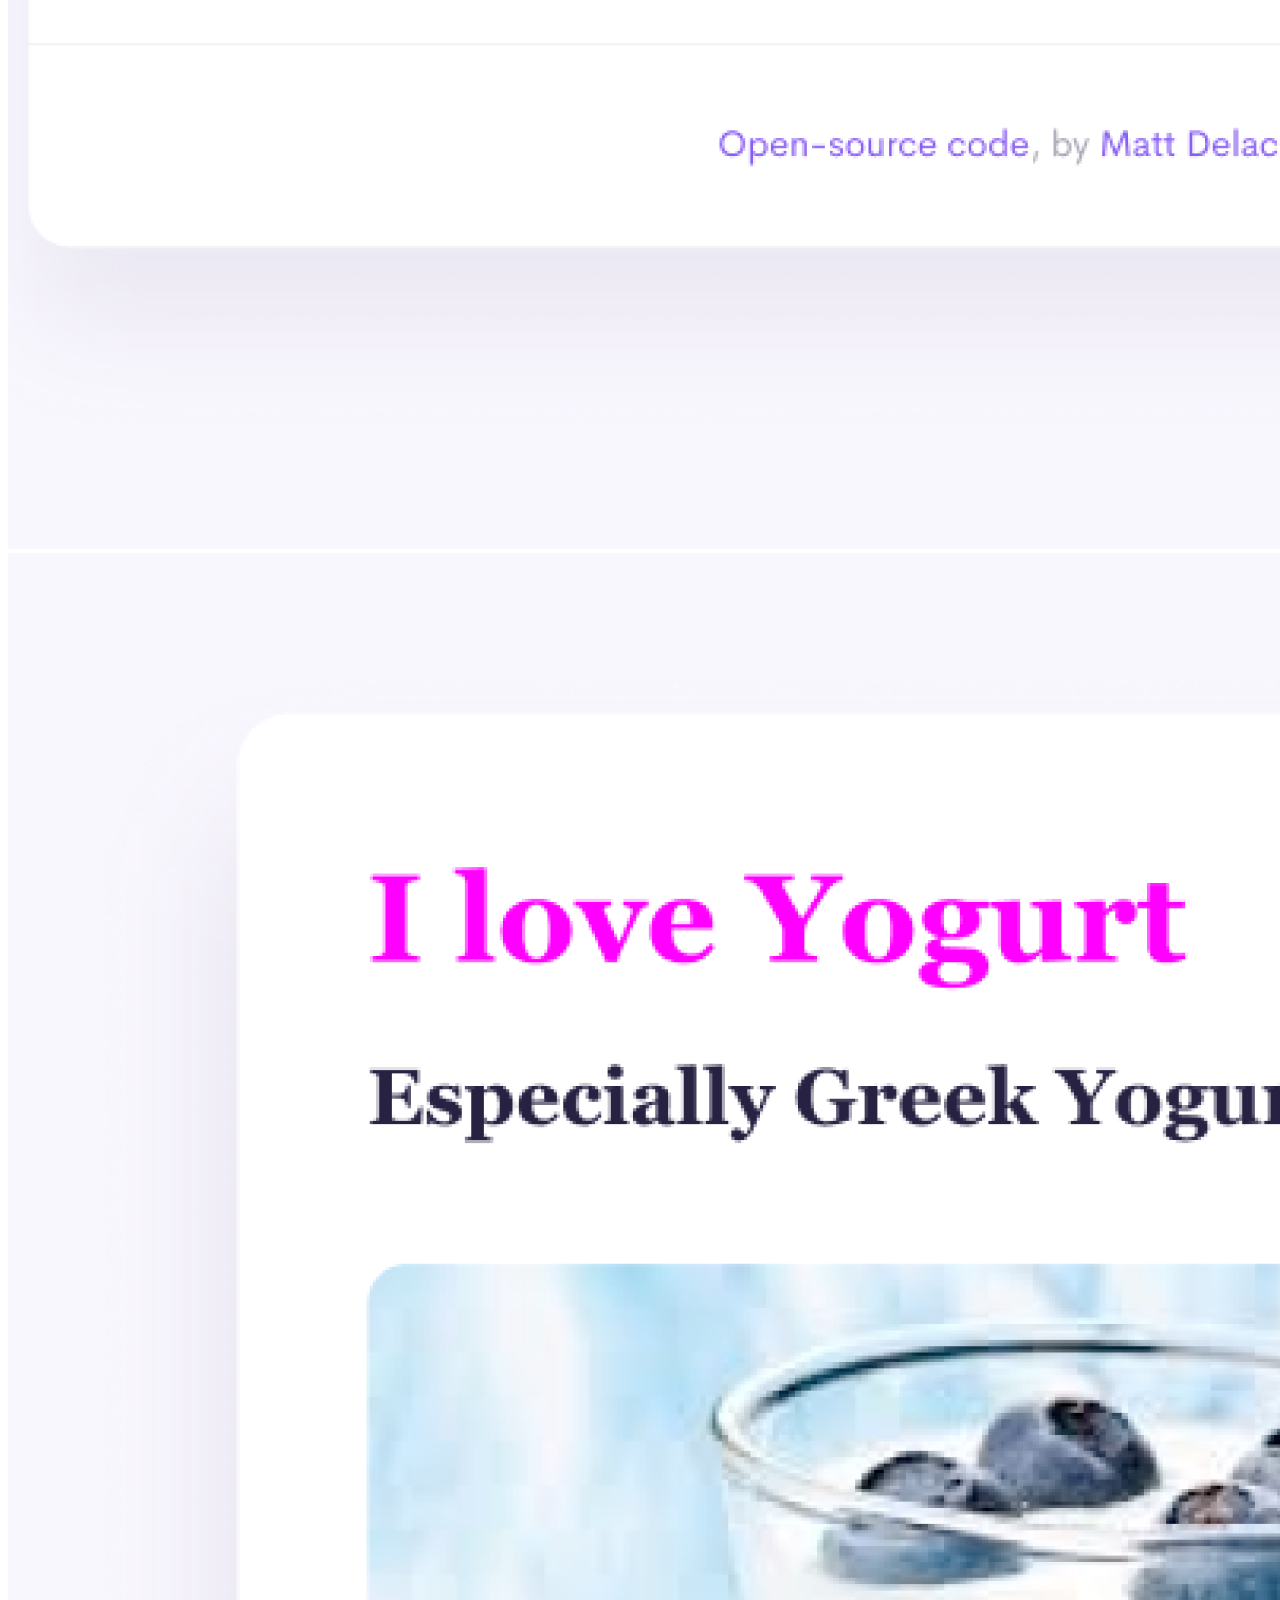
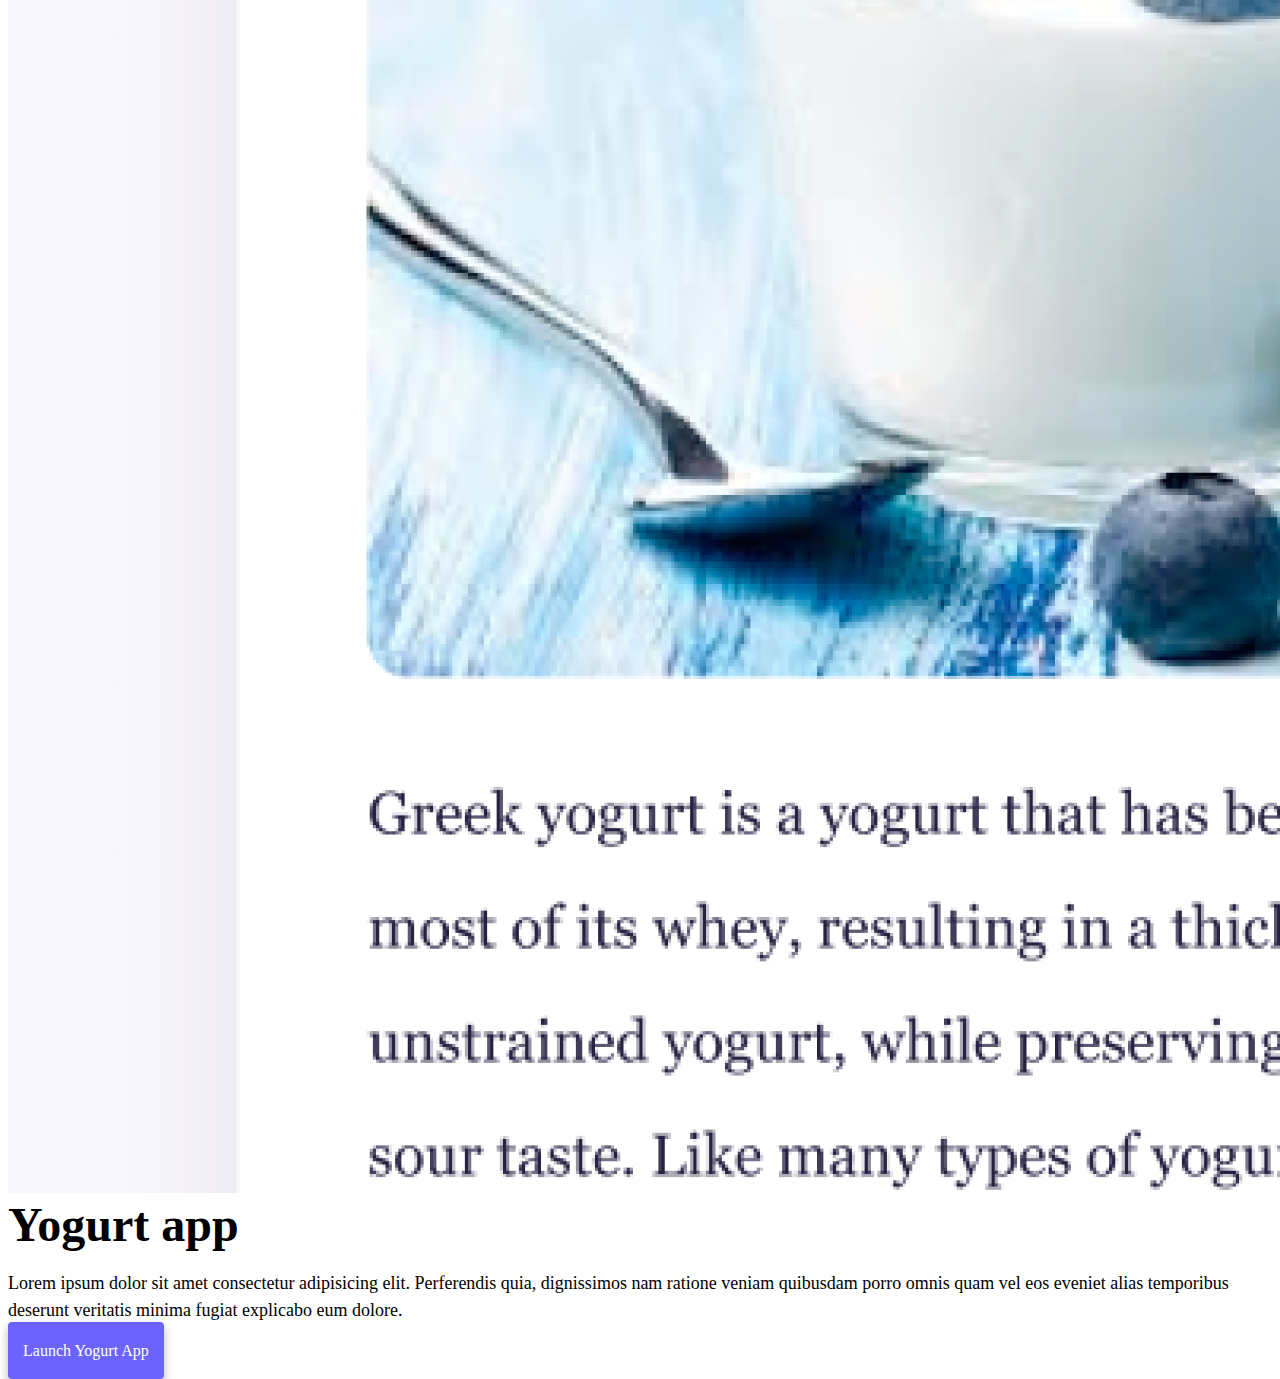
==== commit 0136e554: "text fixed" ====
--- a/index.html
+++ b/index.html
@@ -10,9 +10,10 @@
     <meta
       name="viewport"
       content="width=device-width, initial-scale=1.0" />
-    <title>
-      Catarina Rodrigue - Front-end developer from Santarém, Portugal.
-    </title>
+    <title>Catarina Rodrigue - Front-end developer</title>
+    <meta
+      name="description"
+      content="Catarina Rodrigue - Front-end developer from Santarém, Portugal." />
     <link
       href="https://cdn.jsdelivr.net/npm/bootstrap@5.0.0-beta2/dist/css/bootstrap.min.css"
       rel="stylesheet"
@@ -32,7 +33,7 @@
         <a
           class="navbar-brand"
           href="index.html"
-          >Catarina Rodrigue | Front-end developer</a
+          >Catarina Rodrigues</a
         >
         <button
           class="navbar-toggler"
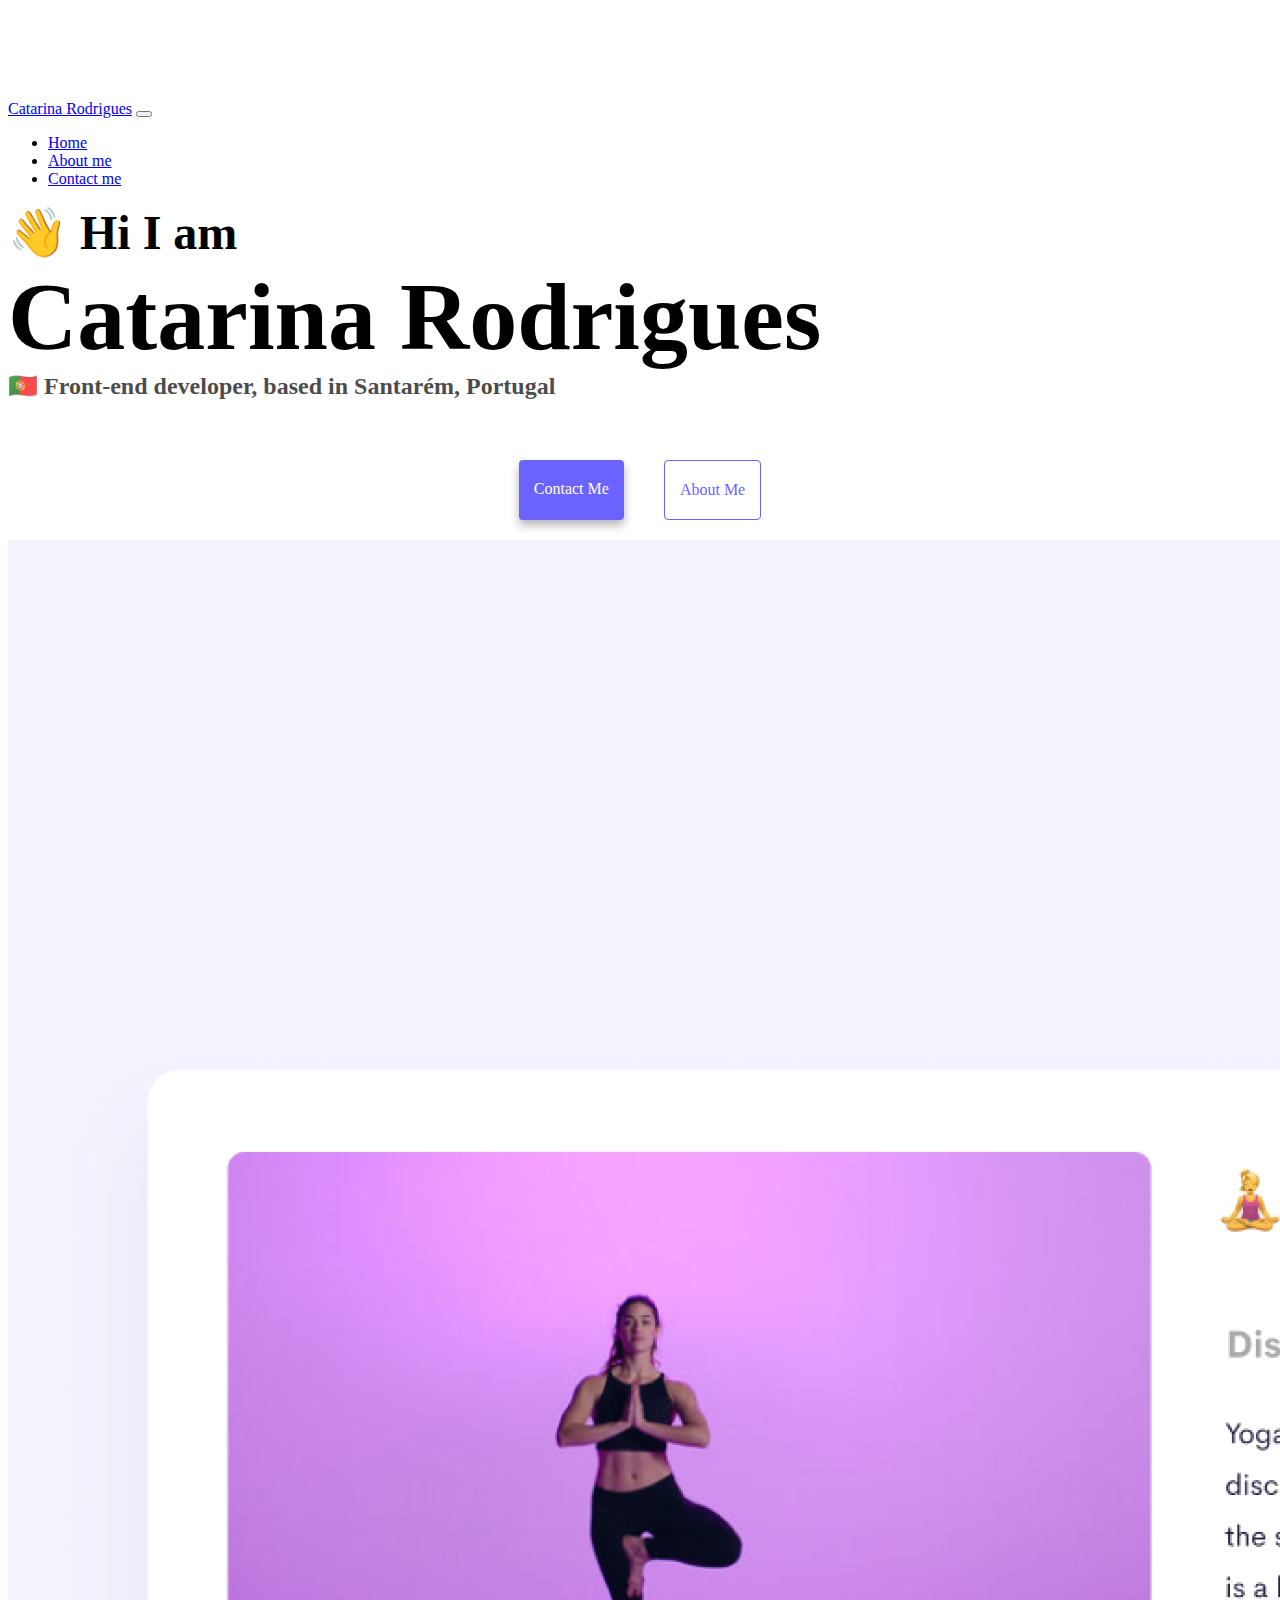
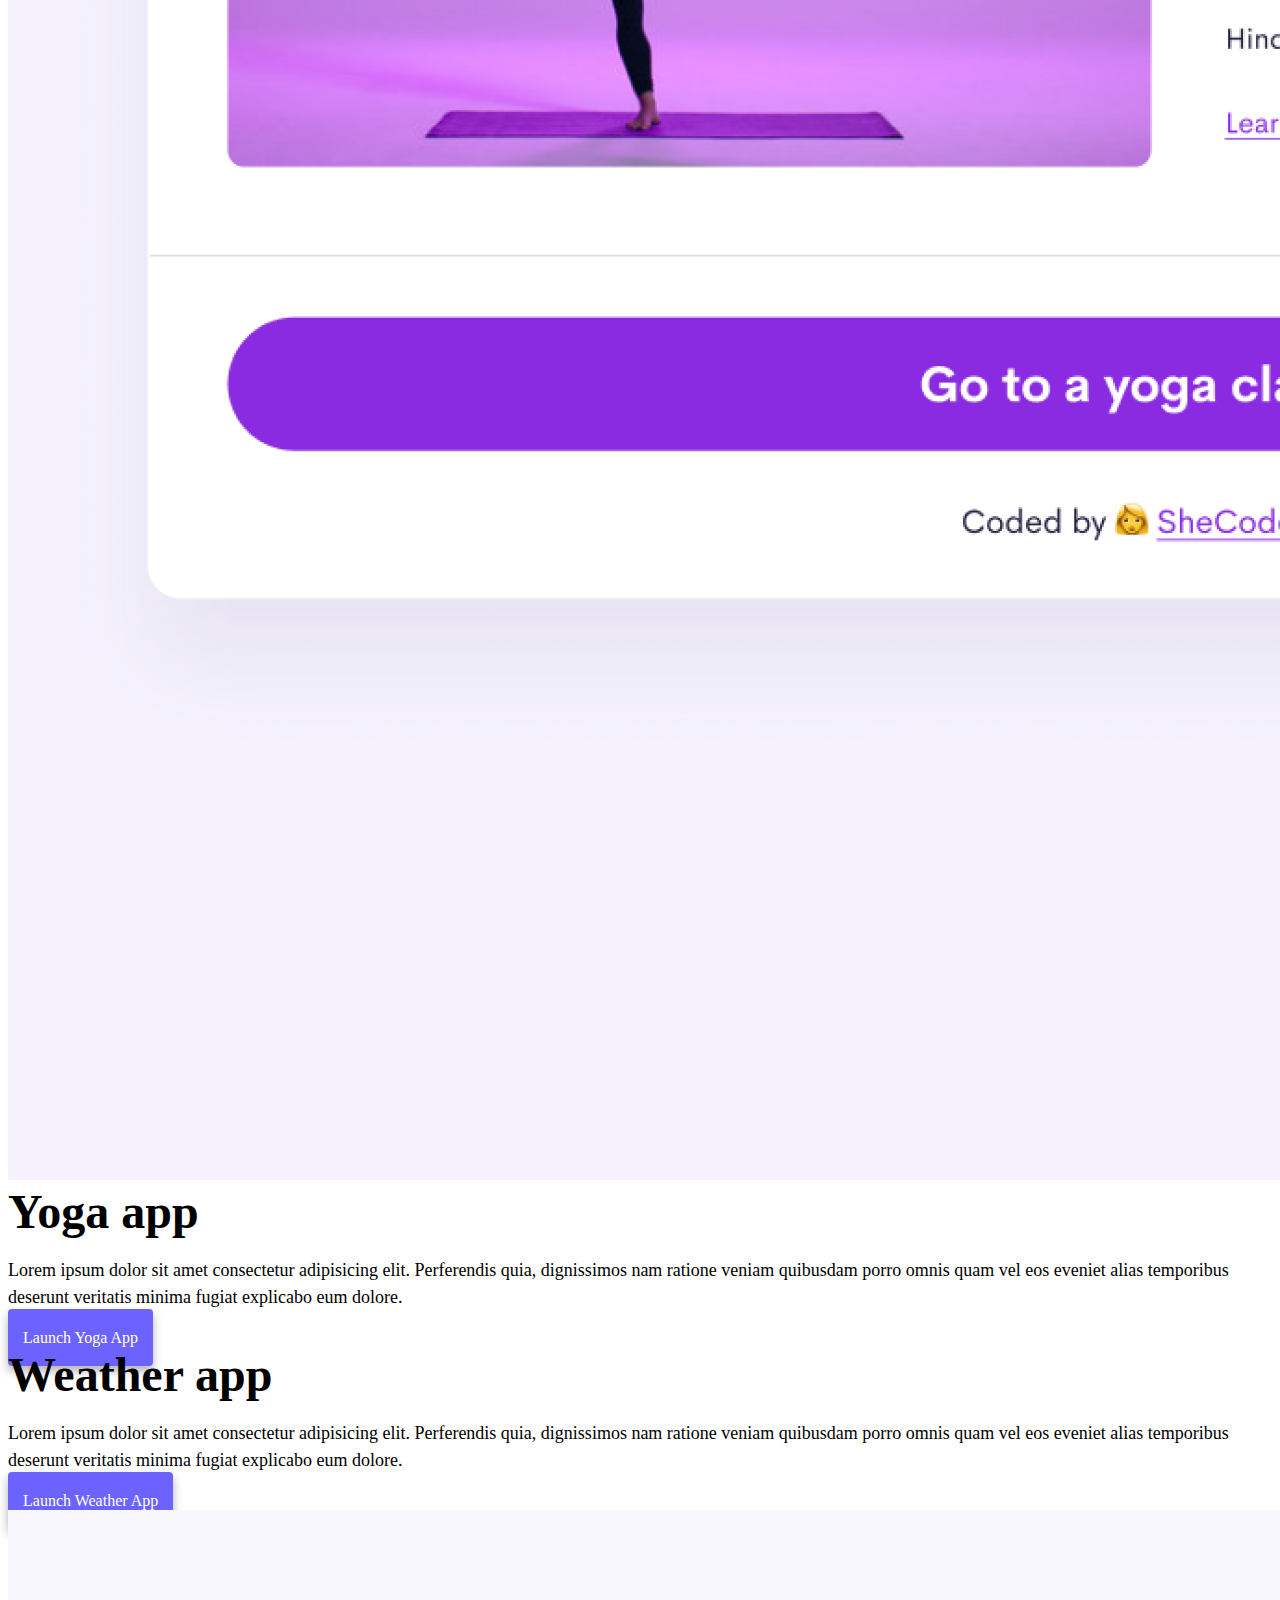
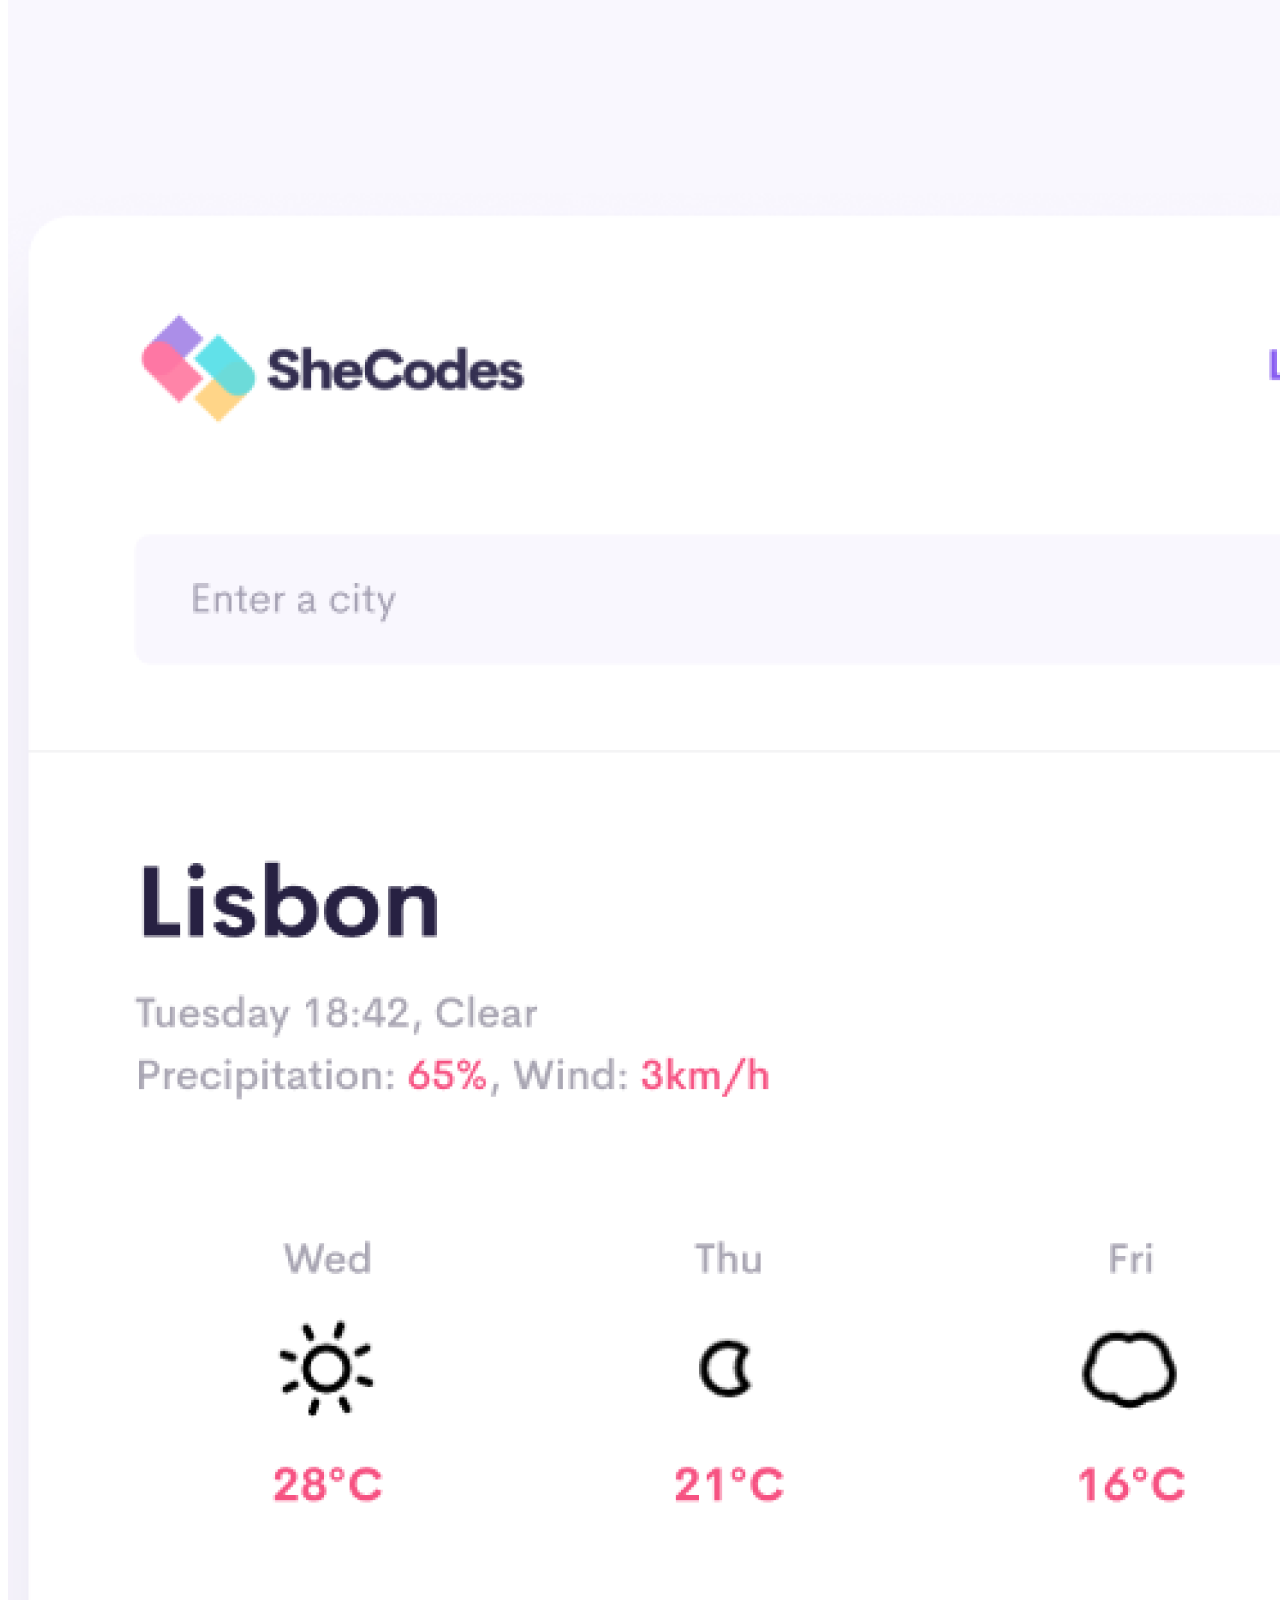
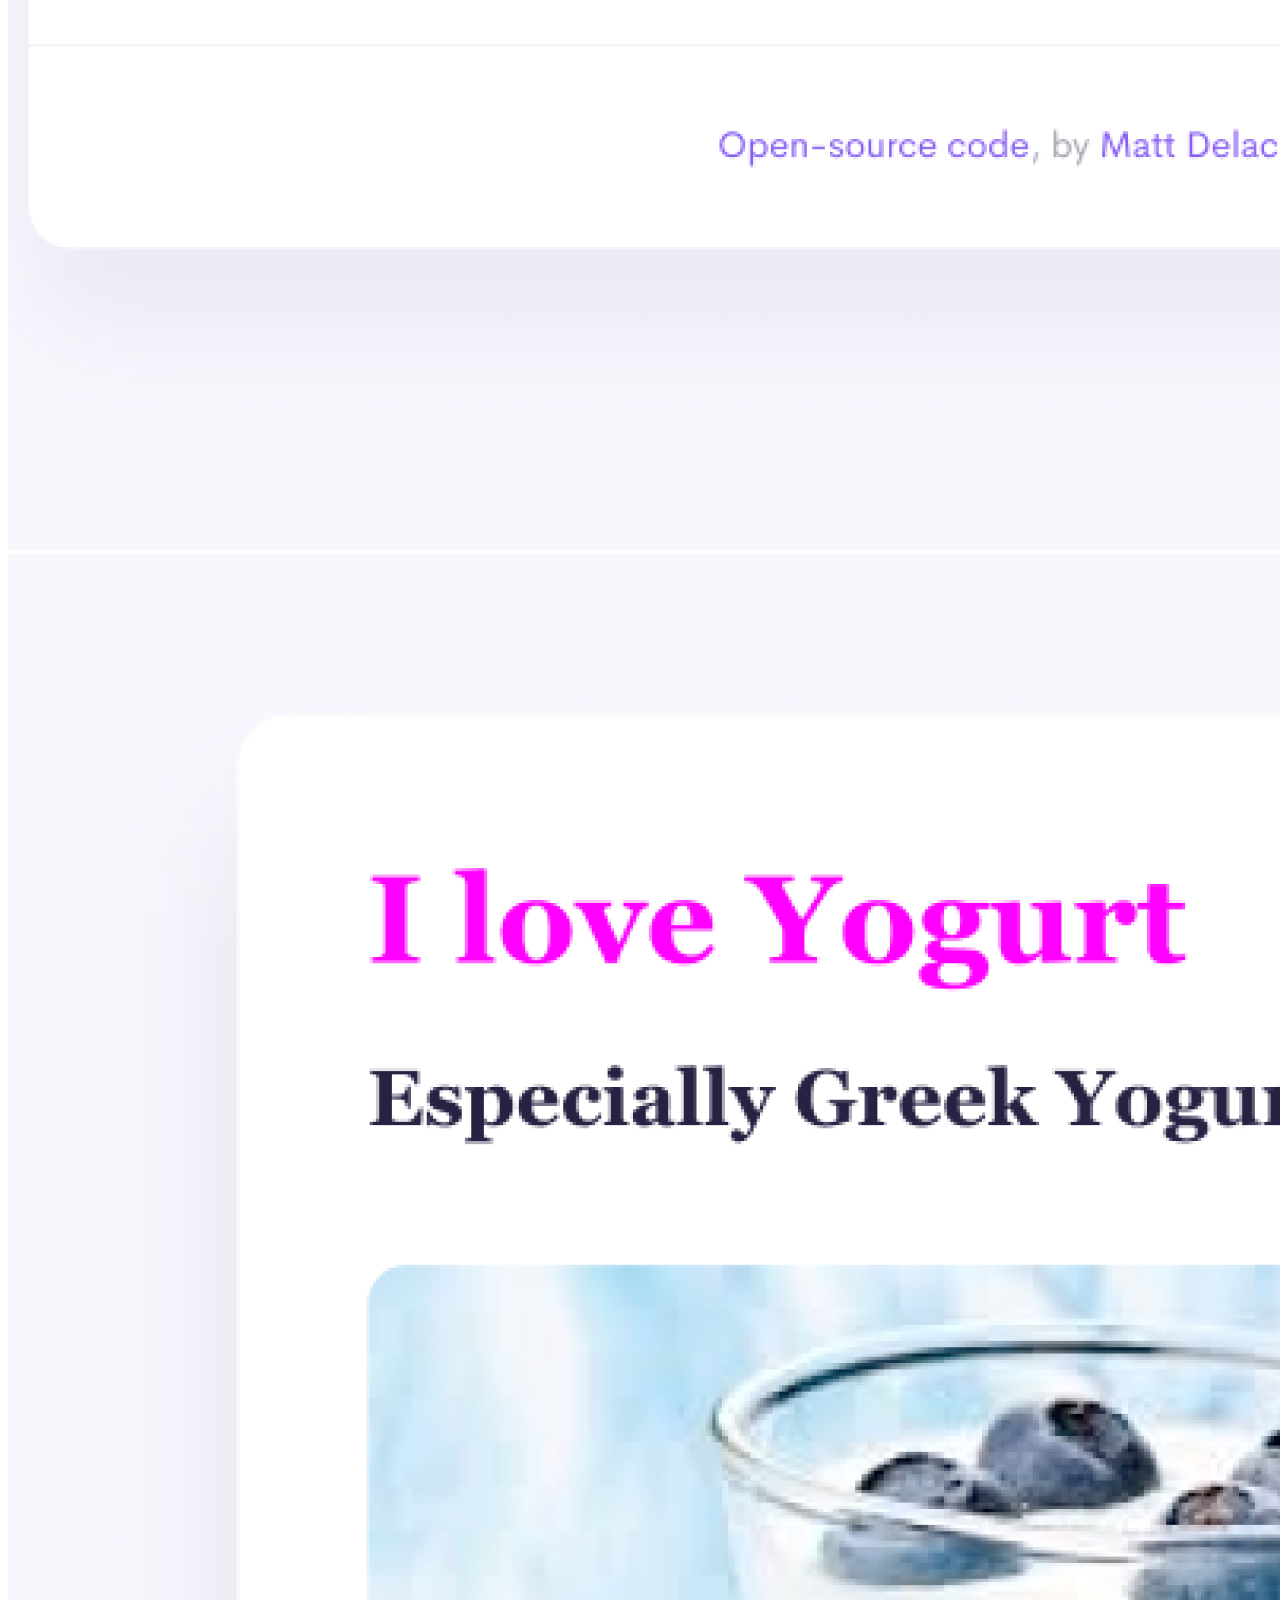
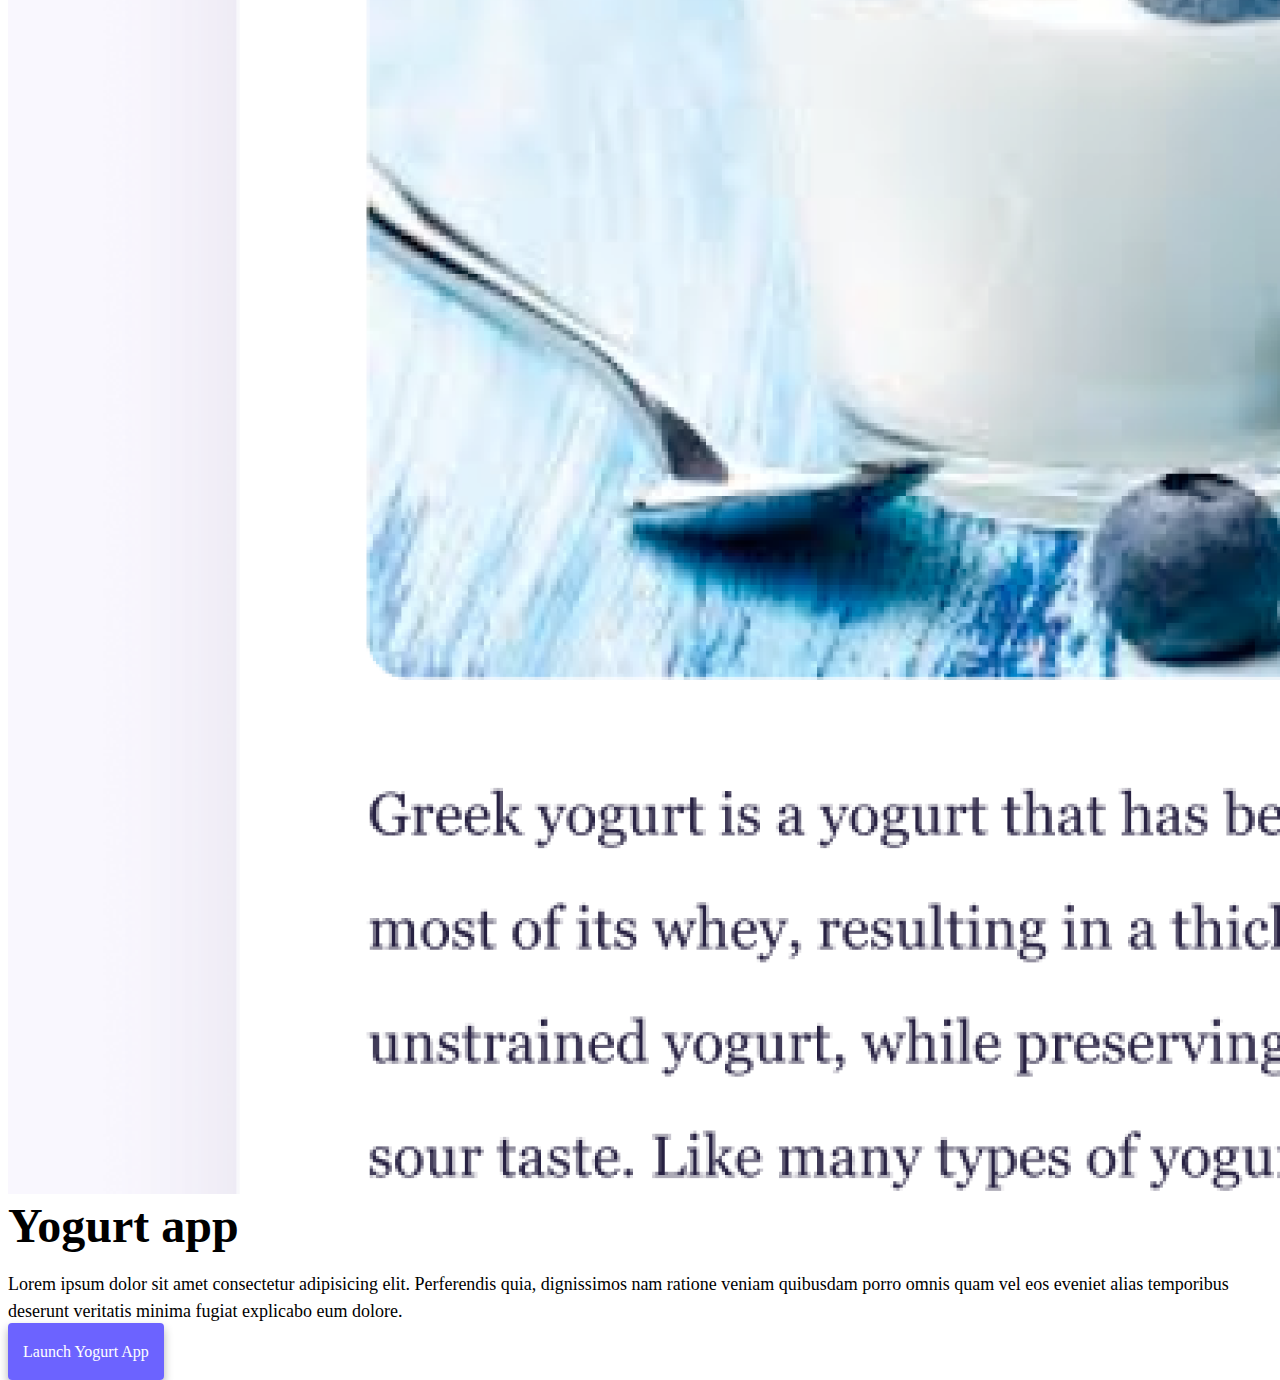
==== commit 69beed4c: "text fixed" ====
--- a/index.html
+++ b/index.html
@@ -10,7 +10,7 @@
     <meta
       name="viewport"
       content="width=device-width, initial-scale=1.0" />
-    <title>Catarina Rodrigue - Front-end developer</title>
+    <title>Catarina Rodrigues - Front-end developer</title>
     <meta
       name="description"
       content="Catarina Rodrigue - Front-end developer from Santarém, Portugal." />
@@ -79,9 +79,9 @@
       </div>
     </nav>
     <h2 class="text-center">👋 Hi I am</h2>
-    <h1 class="text-center">Catarina Rodrigue</h1>
+    <h1 class="text-center">Catarina Rodrigues</h1>
     <h3 class="text-center">
-      Front-end developer, based in Santarém, Portugal
+      🇵🇹 Front-end developer, based in Santarém, Portugal
     </h3>
     <div class="navigation-links mb-5">
       <a
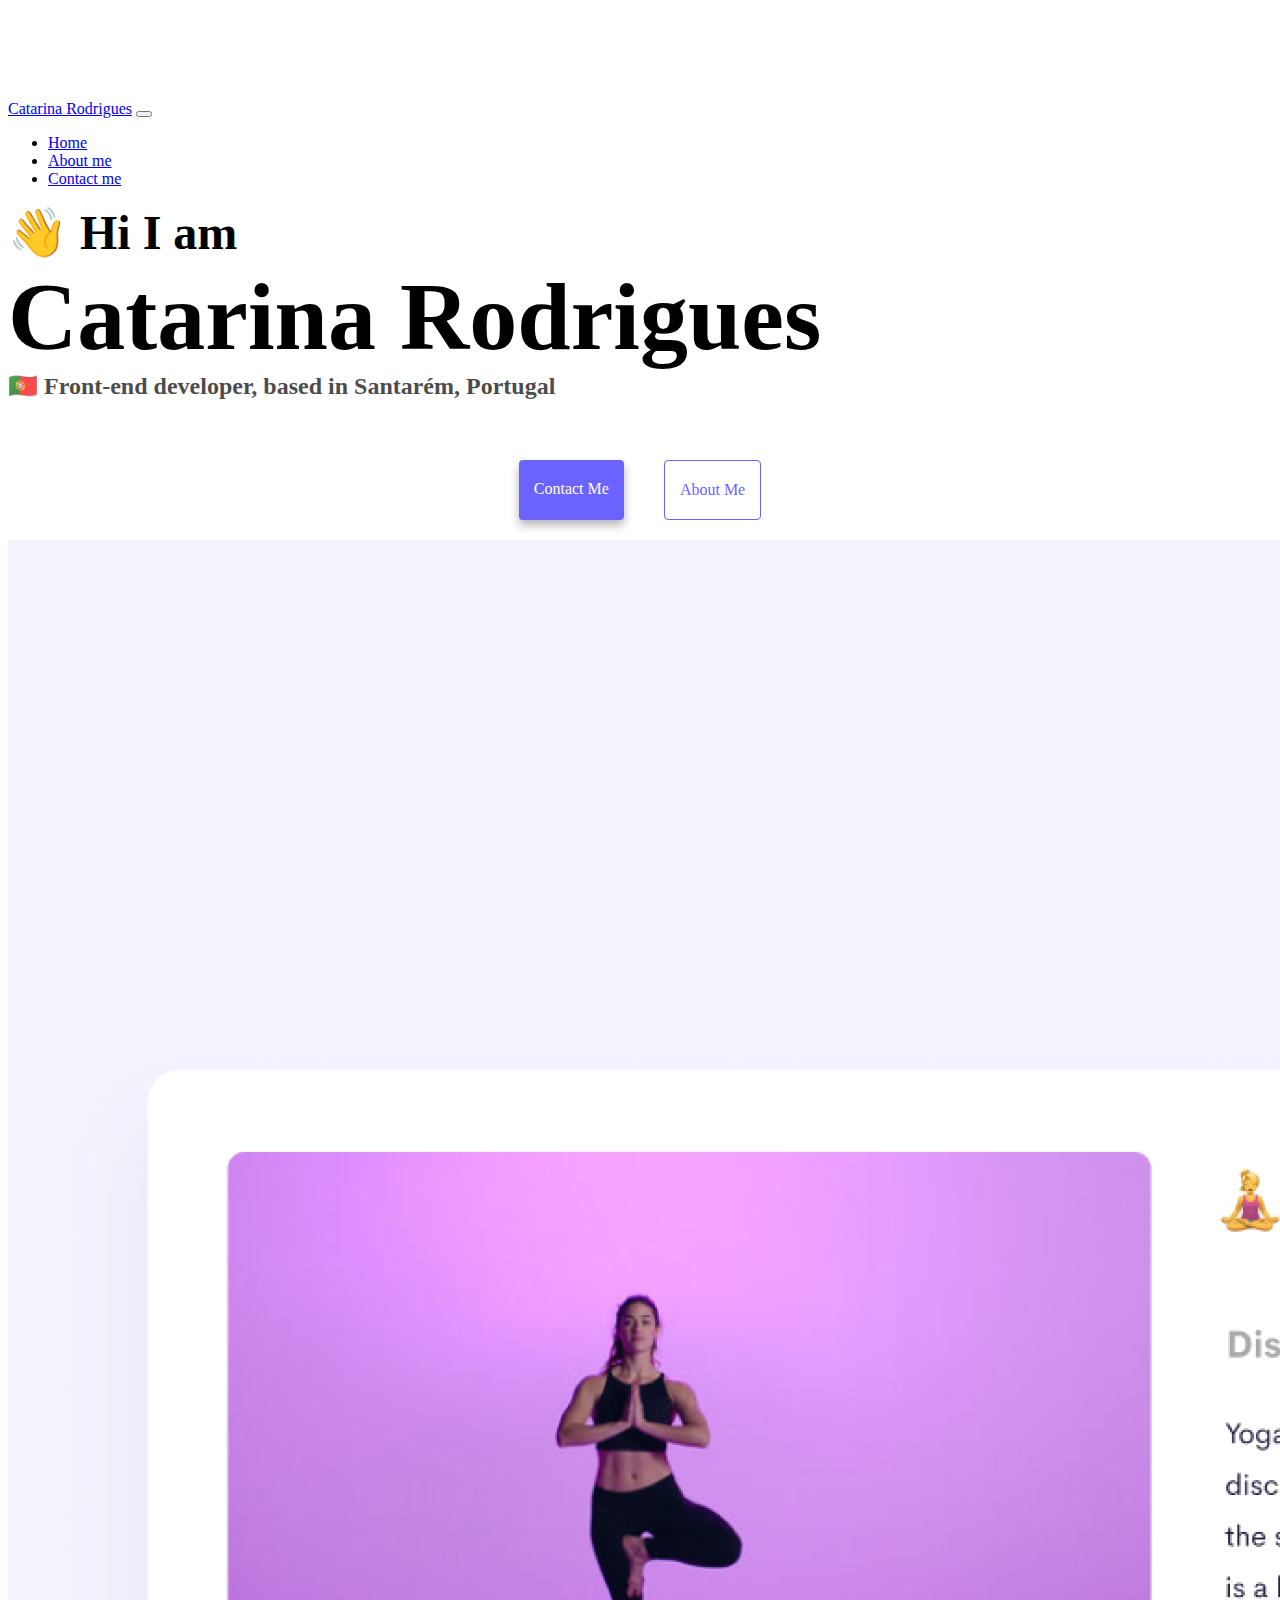
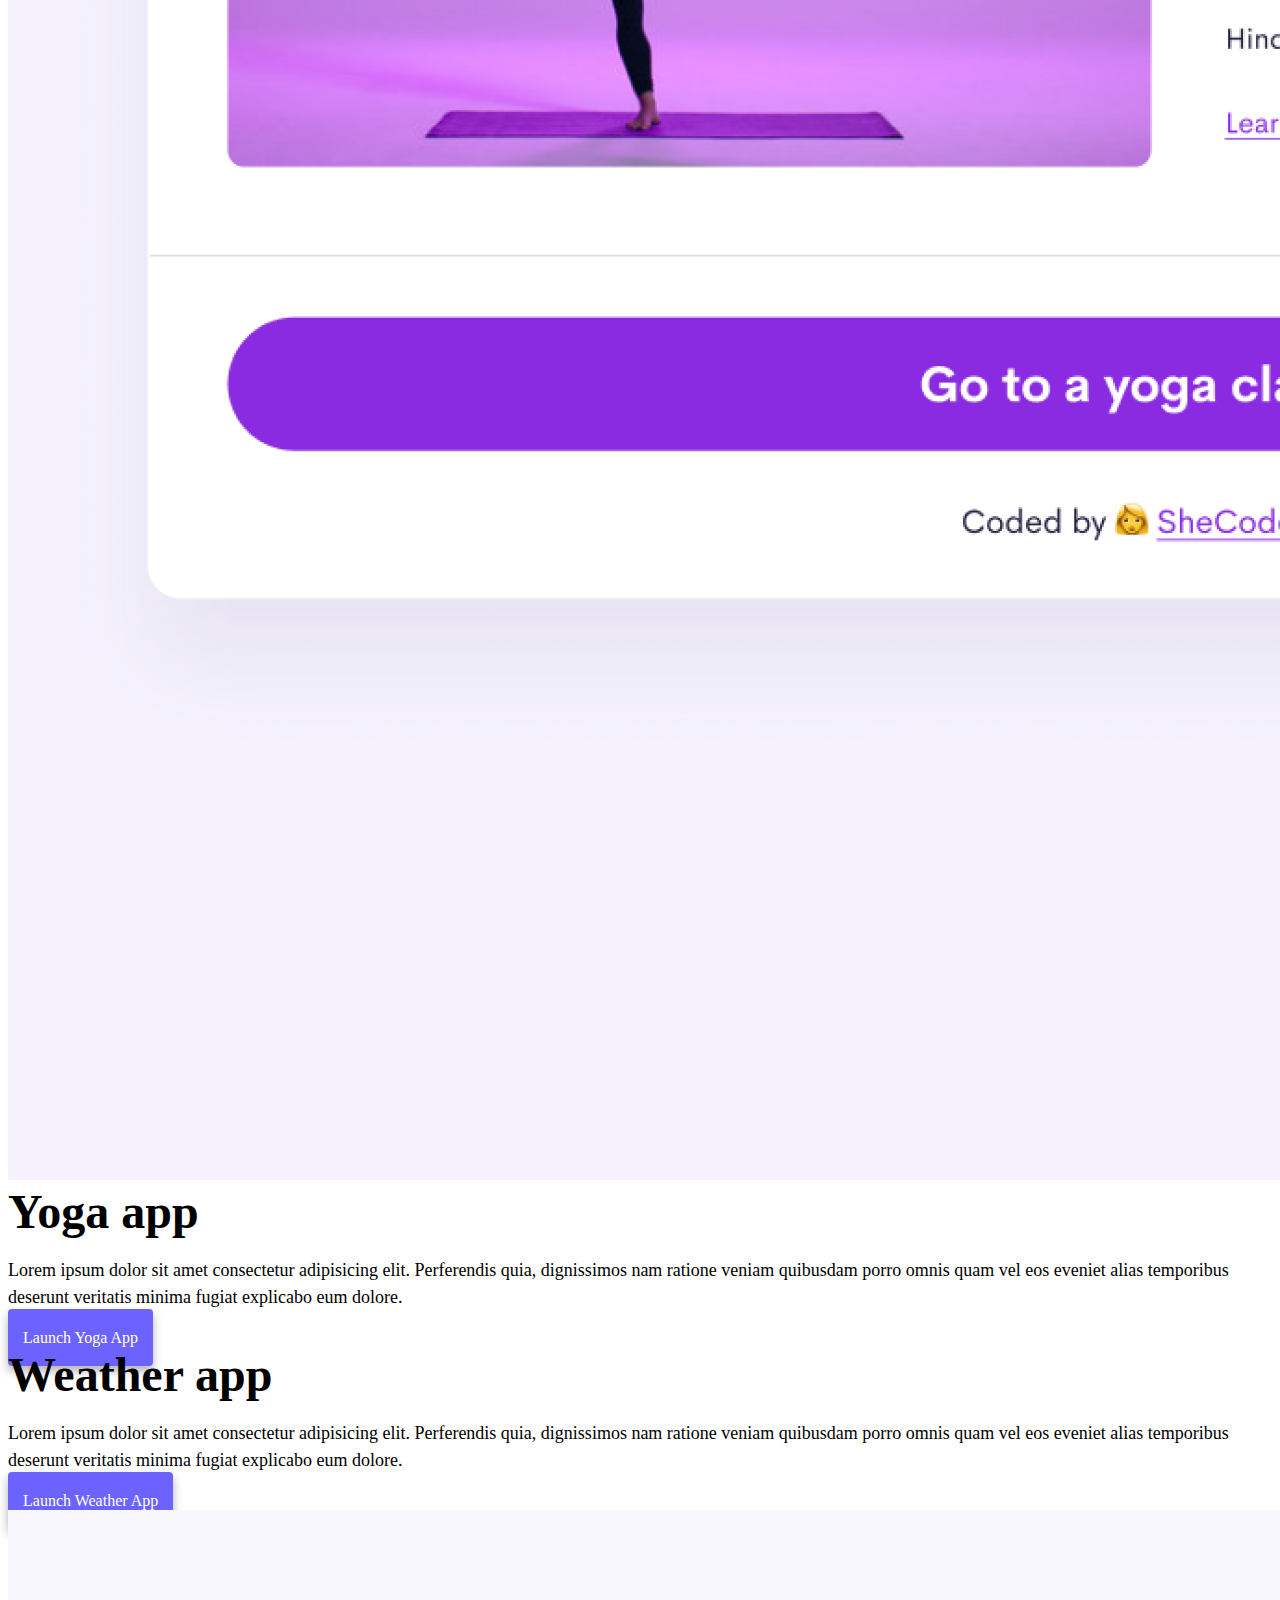
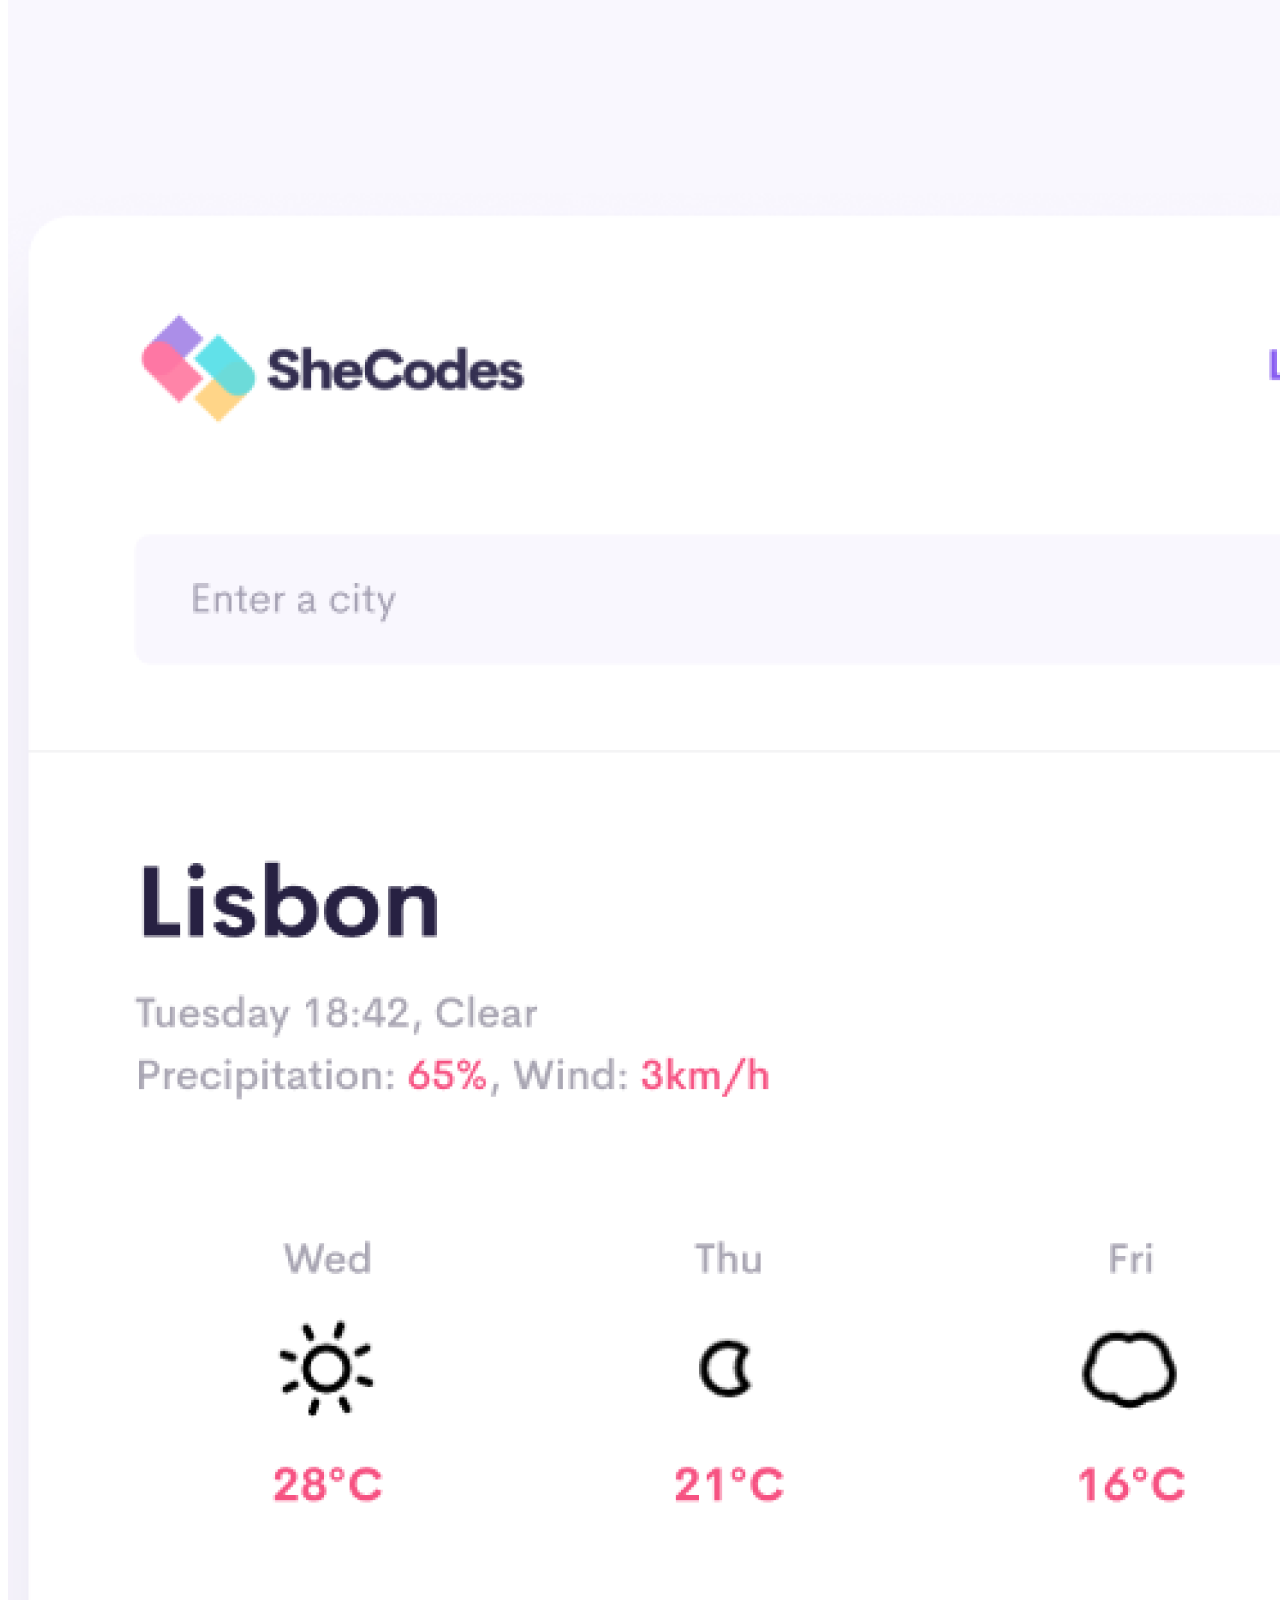
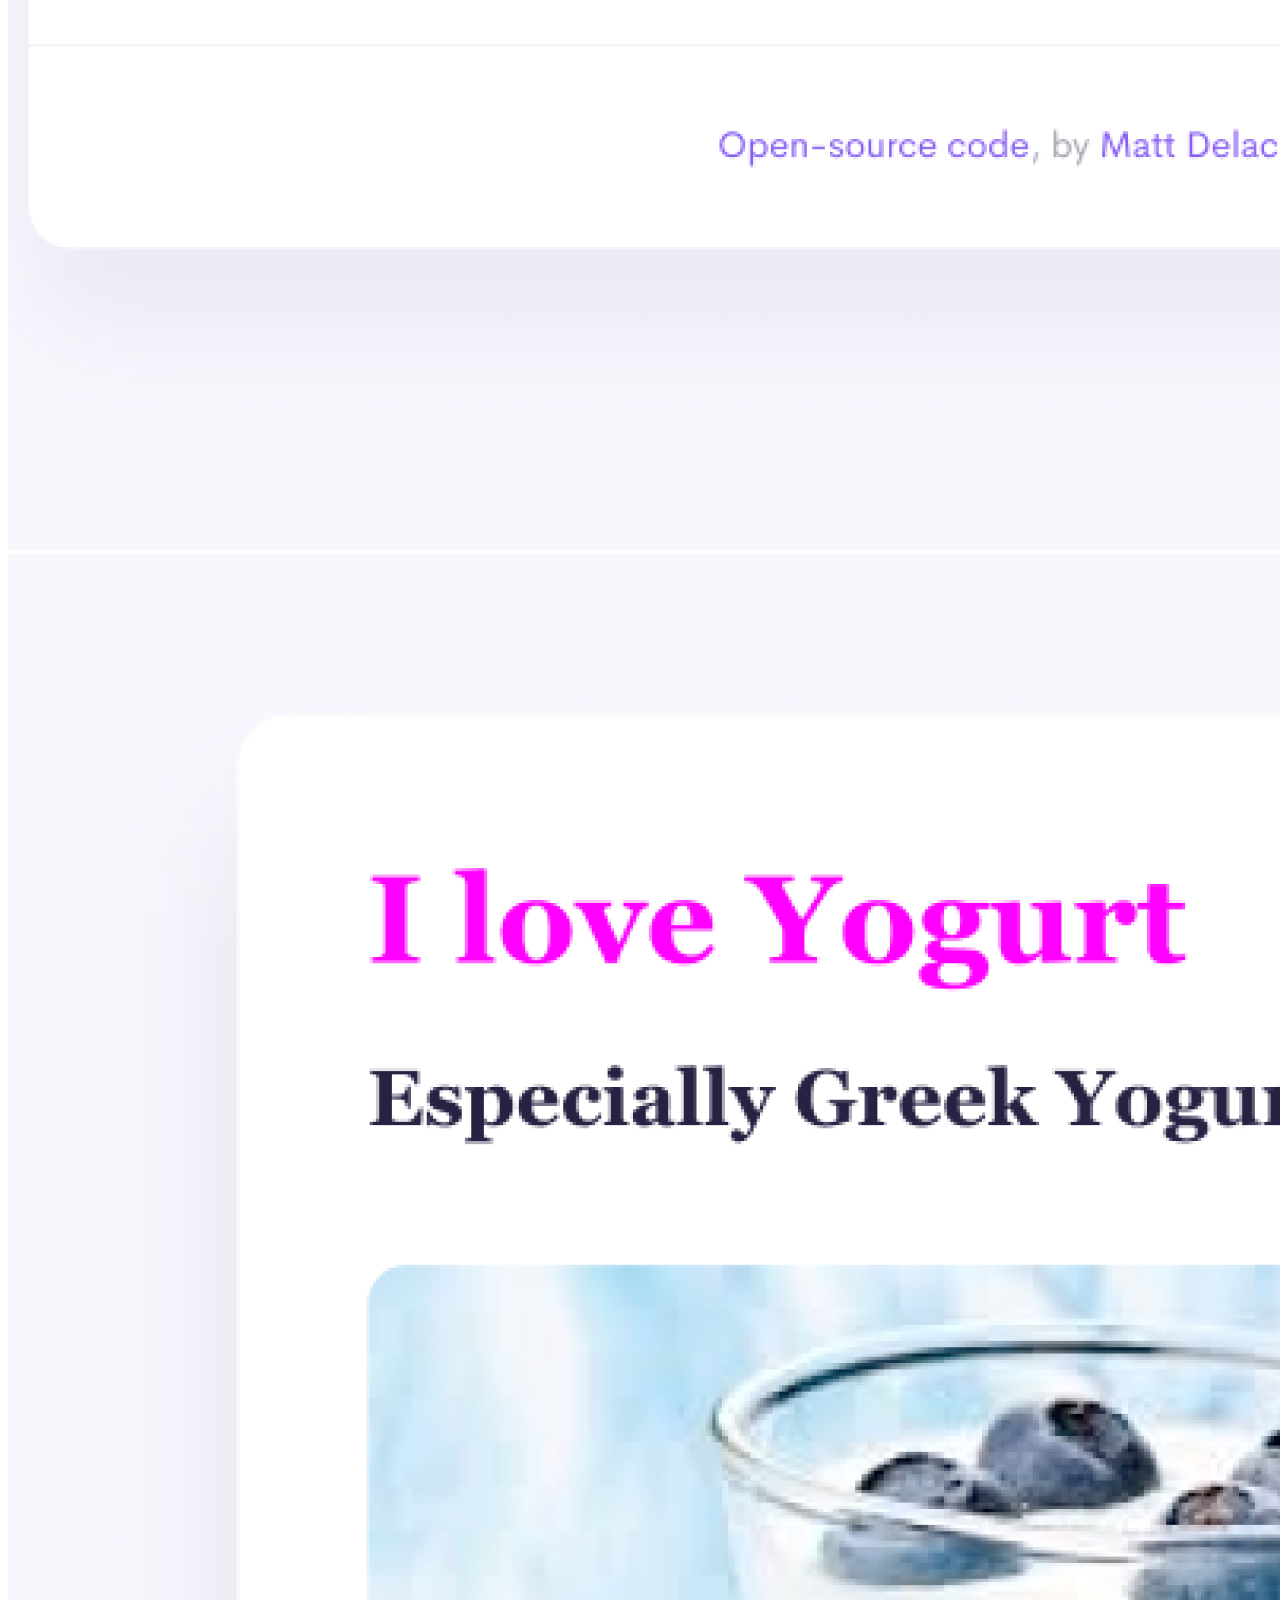
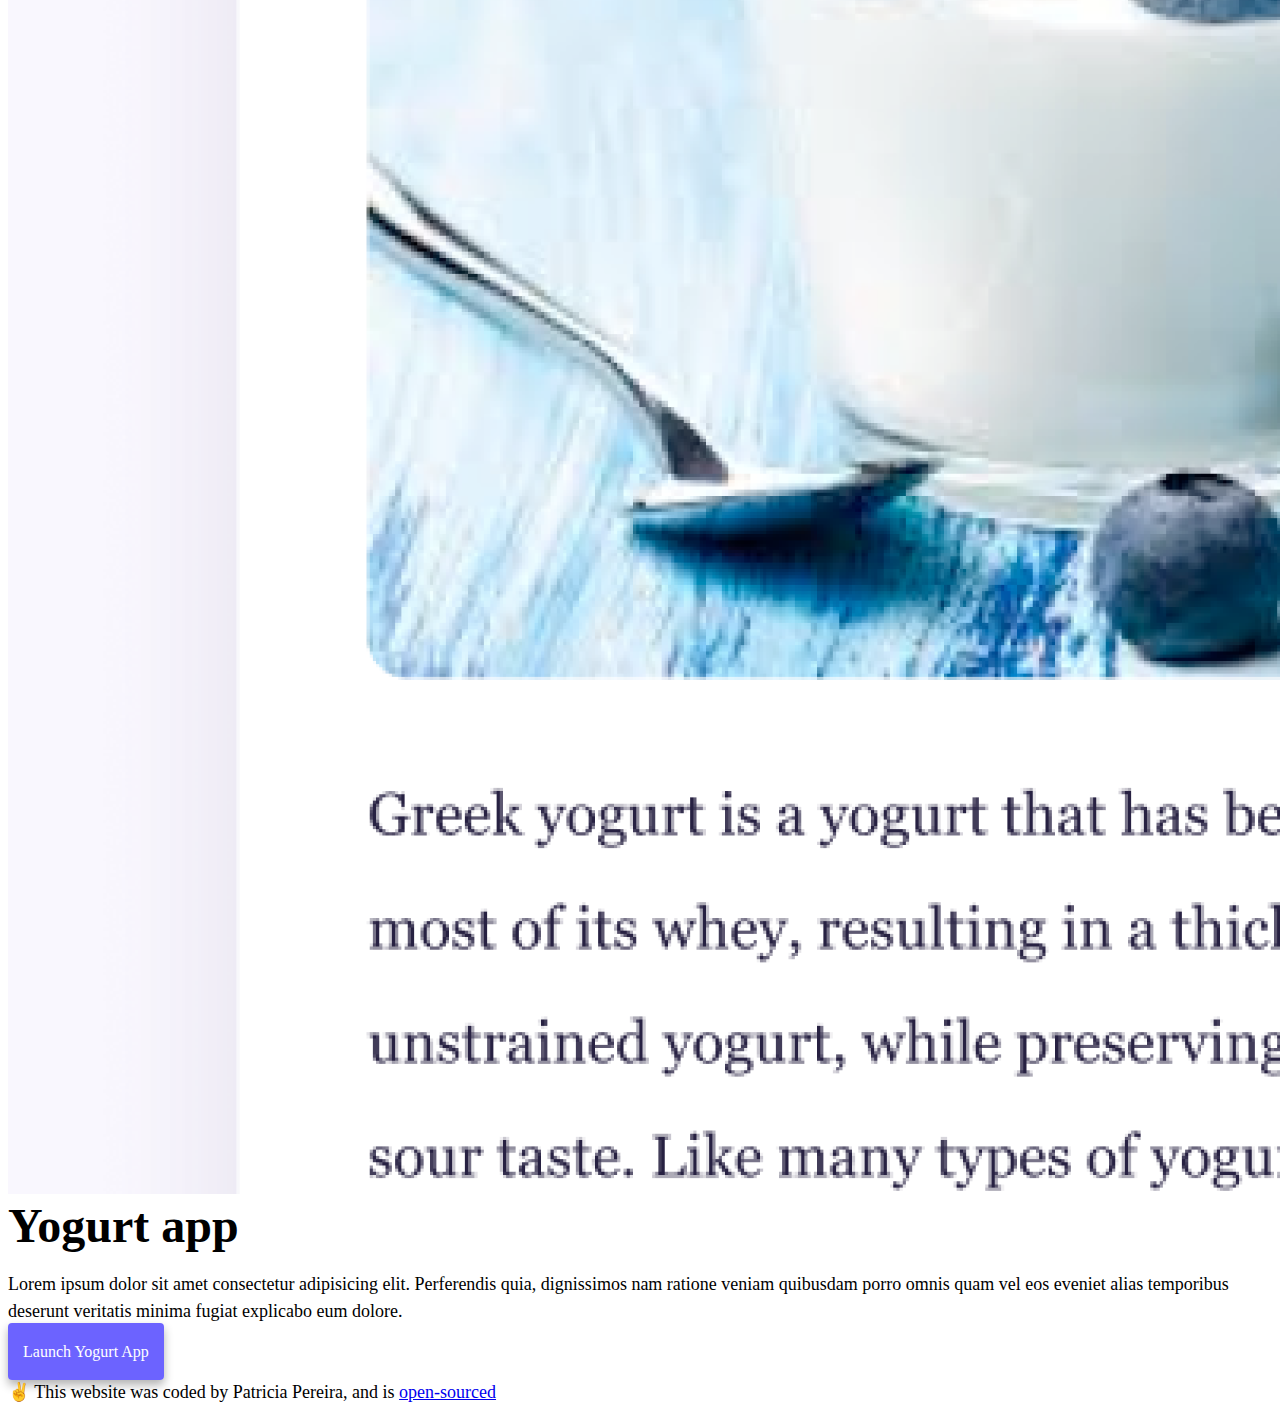
==== commit 8cbfa973: "footer added" ====
--- a/index.html
+++ b/index.html
@@ -174,5 +174,38 @@
         </div>
       </div>
     </div>
+       <div class="social-links d-flex justify-content-center">
+        <a
+          href="https://www.github.com/patricia"
+          target="_blank"
+          title="GitHub Profile"
+        >
+          <i class="fab fa-github"></i>
+        </a>
+        <a
+          href="https://www.instragram.com/patricia"
+          target="_blank"
+          title="instragram Profile"
+        >
+          <i class="fab fa-instagram"></i>
+        </a>
+        <a
+          href="https://www.twitter.com/patricia"
+          target="_blank"
+          title="Twitter Profile"
+        >
+          <i class="fab fa-twitter"></i>
+        </a>
+      </div>
+      <p class="text-center mt-5">
+        ✌️ This website was coded by Patricia Pereira, and is
+        <a
+          href="https://github.com/matthieua/portfolio-project"
+          target="_blank"
+        >
+          open-sourced
+        </a>
+      </p>
+    </footer>
   </body>
 </html>
--- a/style.css
+++ b/style.css
@@ -88,3 +88,27 @@
 .email-link:hover {
   text-decoration: underline;
 }
+
+@media (max-width: 576px) {
+  h1,
+  h2,
+  h3 {
+    text-align: center;
+    -webkit-text-size-adjust: 100%;
+    line-height: 1.5;
+  }
+  p {
+    text-align: center;
+    -webkit-text-size-adjust: 100%;
+  }
+  .navbar {
+    position: static;
+  }
+  .container {
+    padding: 10px;
+  }
+  .img-fluid {
+    max-width: 100%;
+    height: auto;
+  }
+}
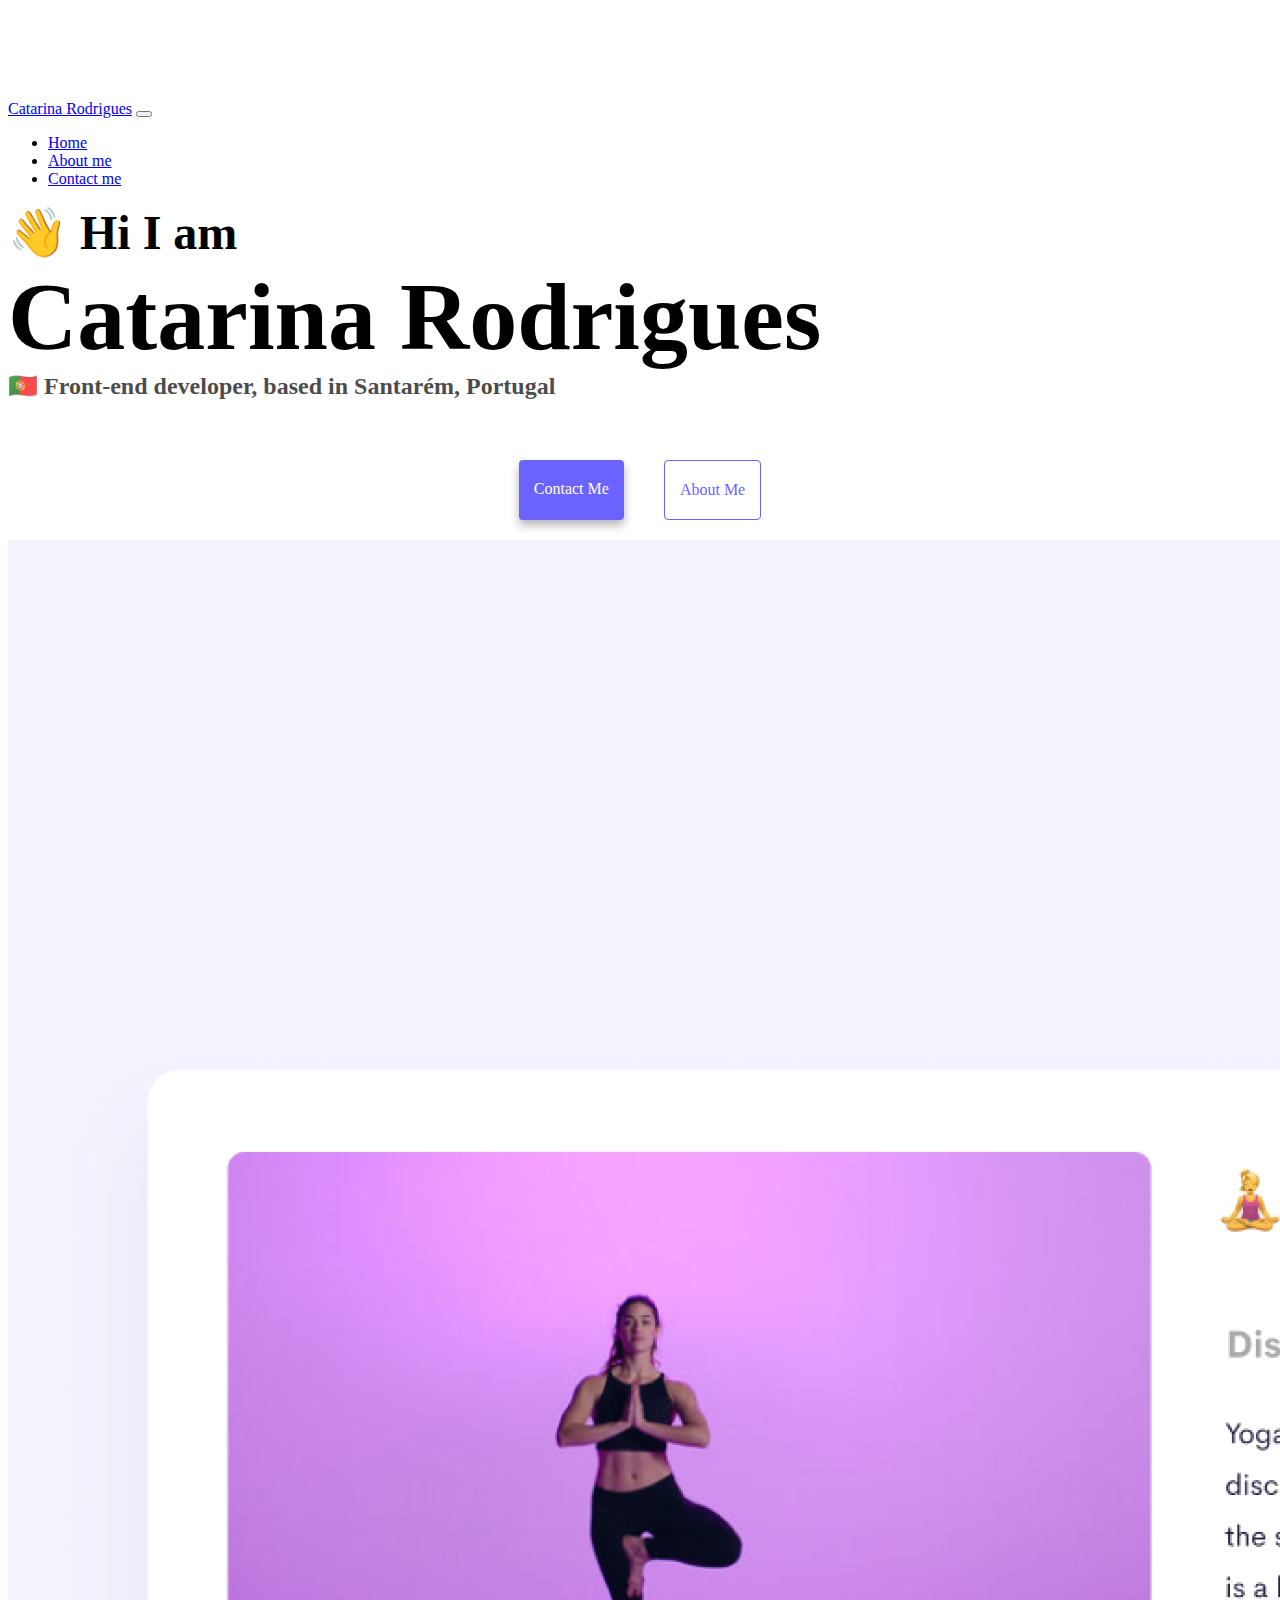
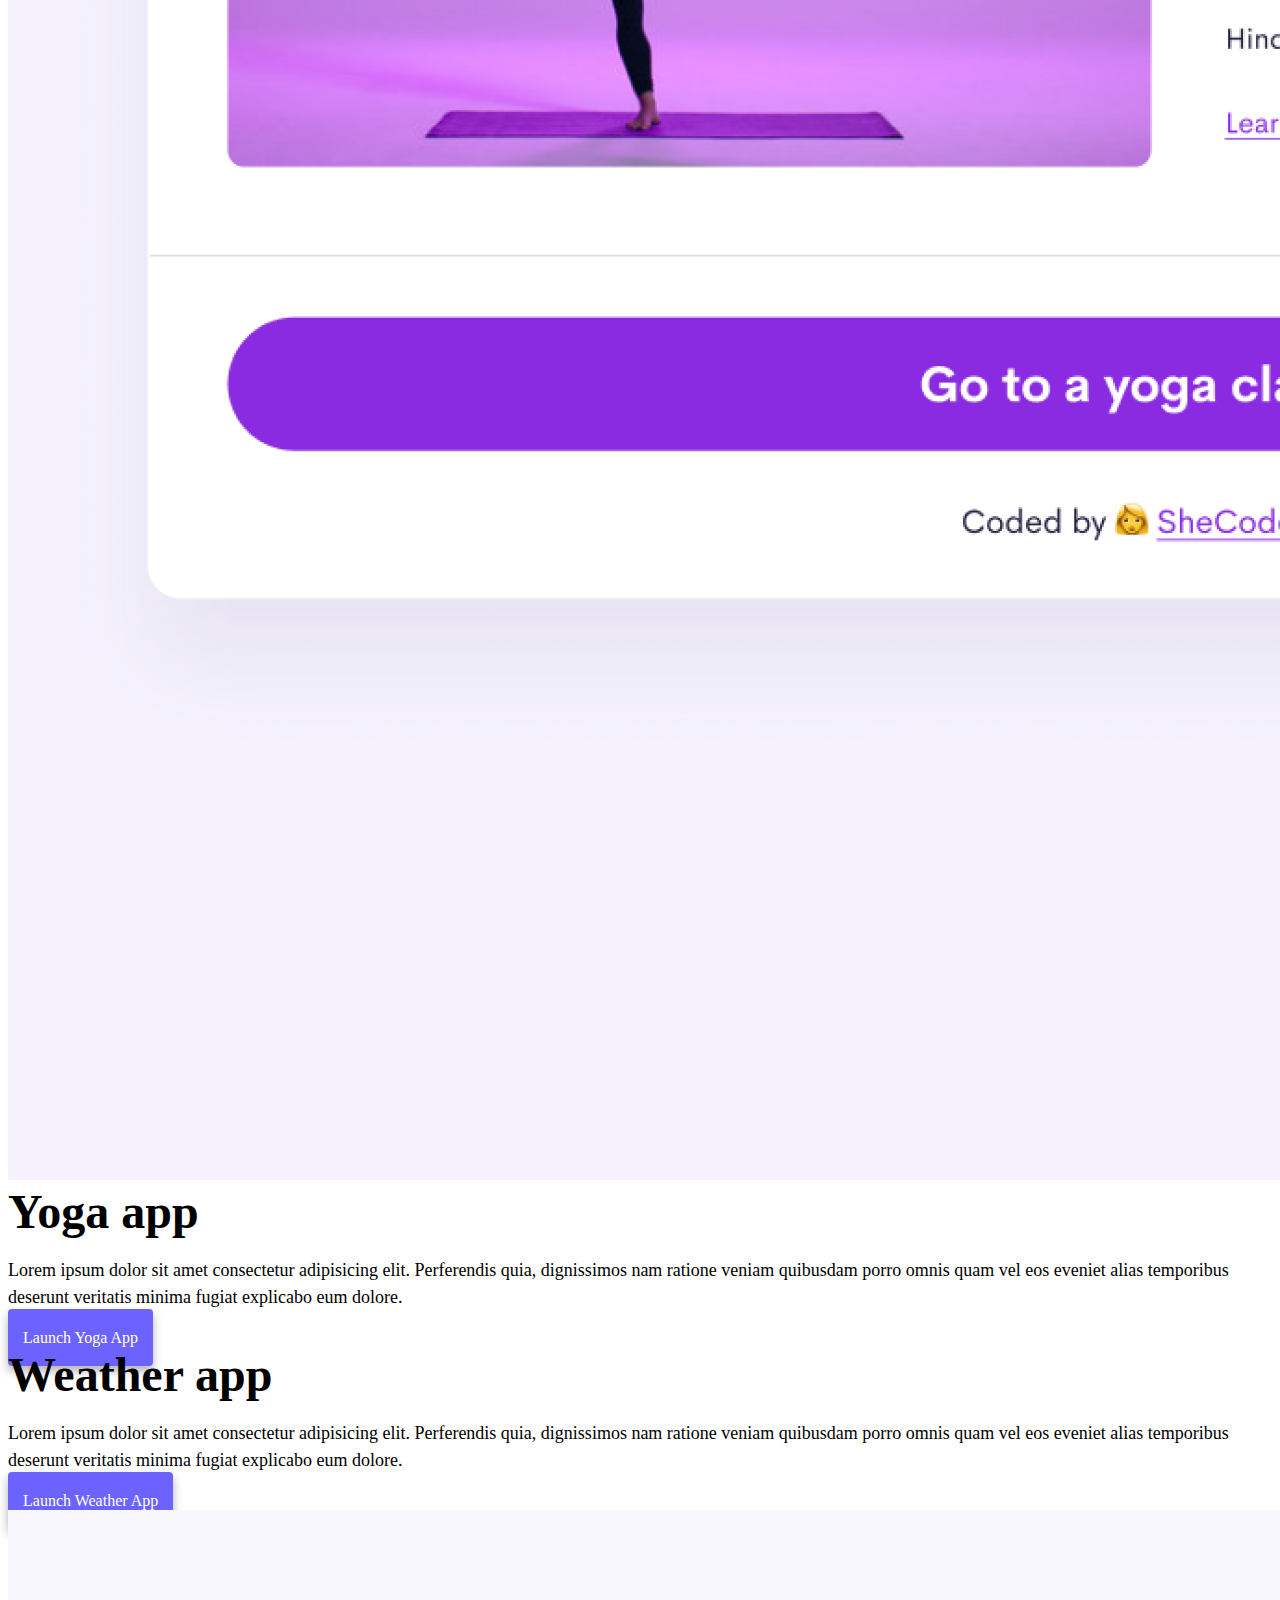
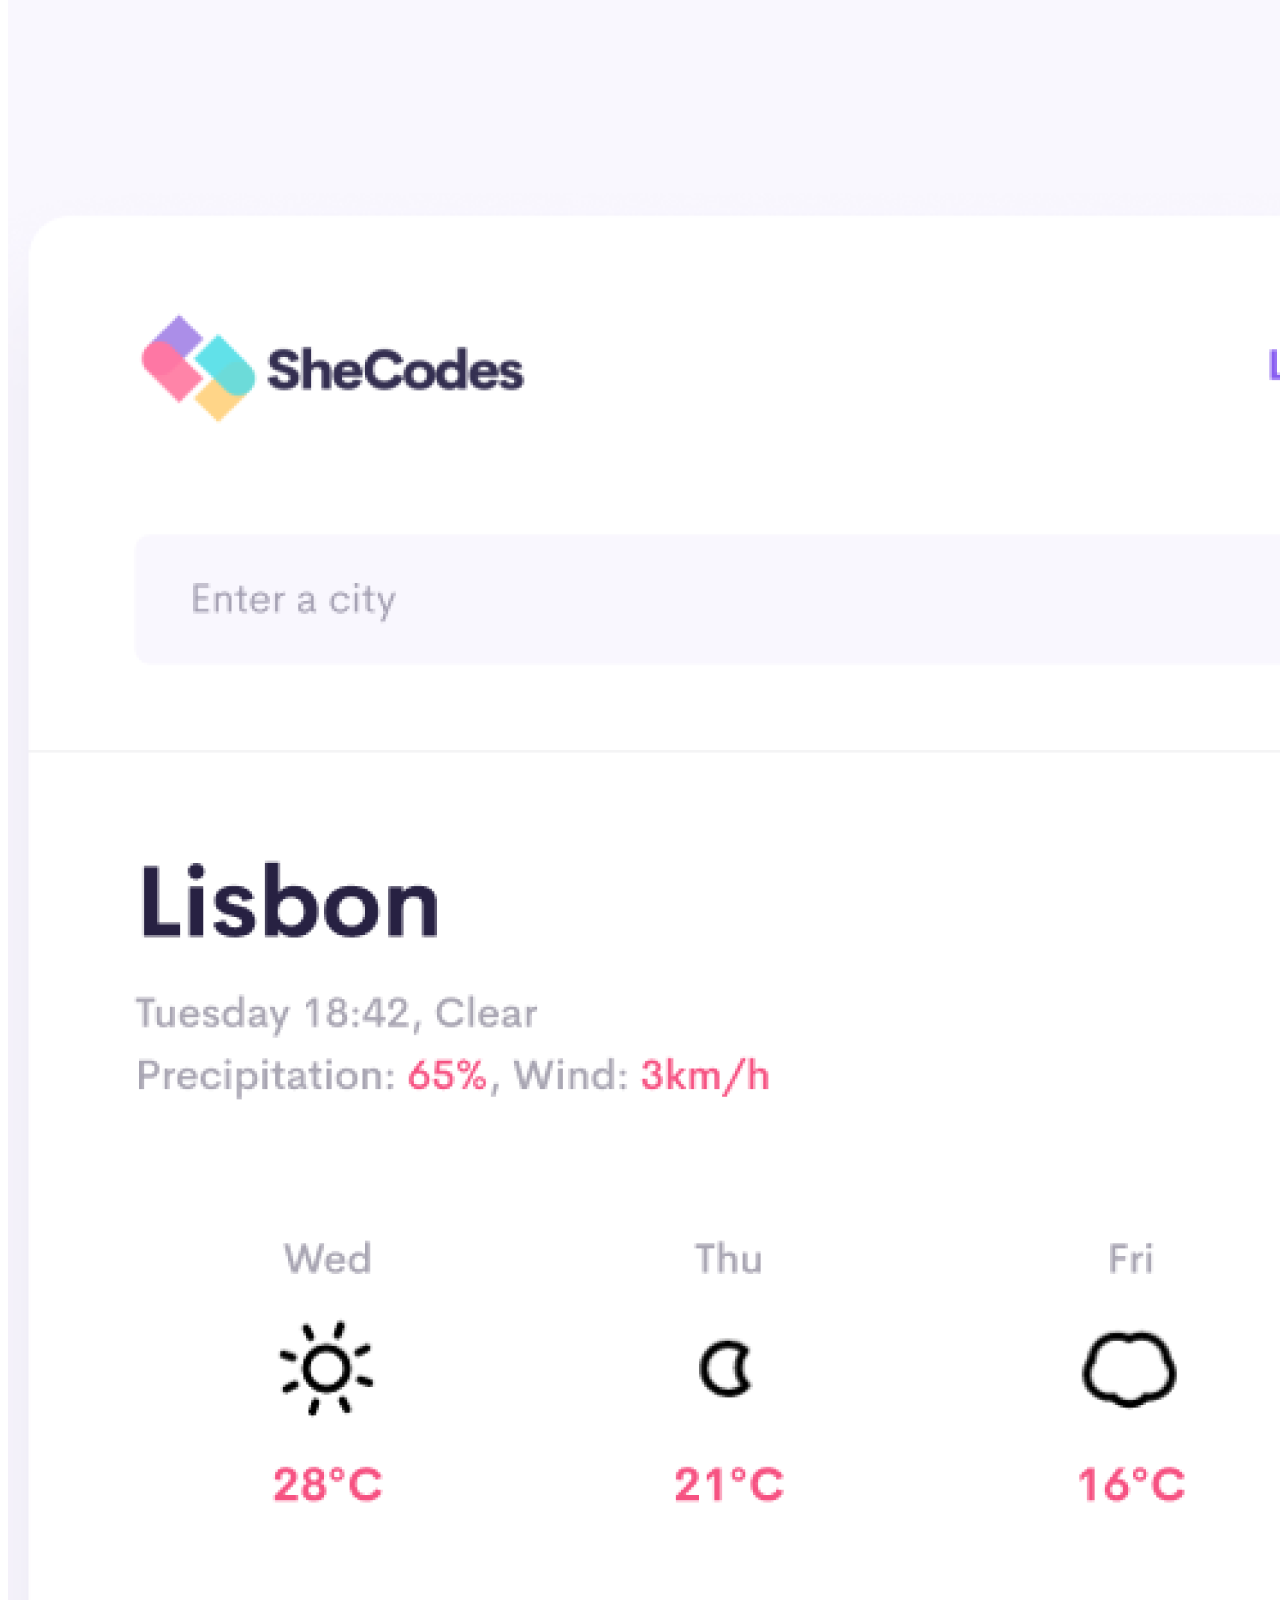
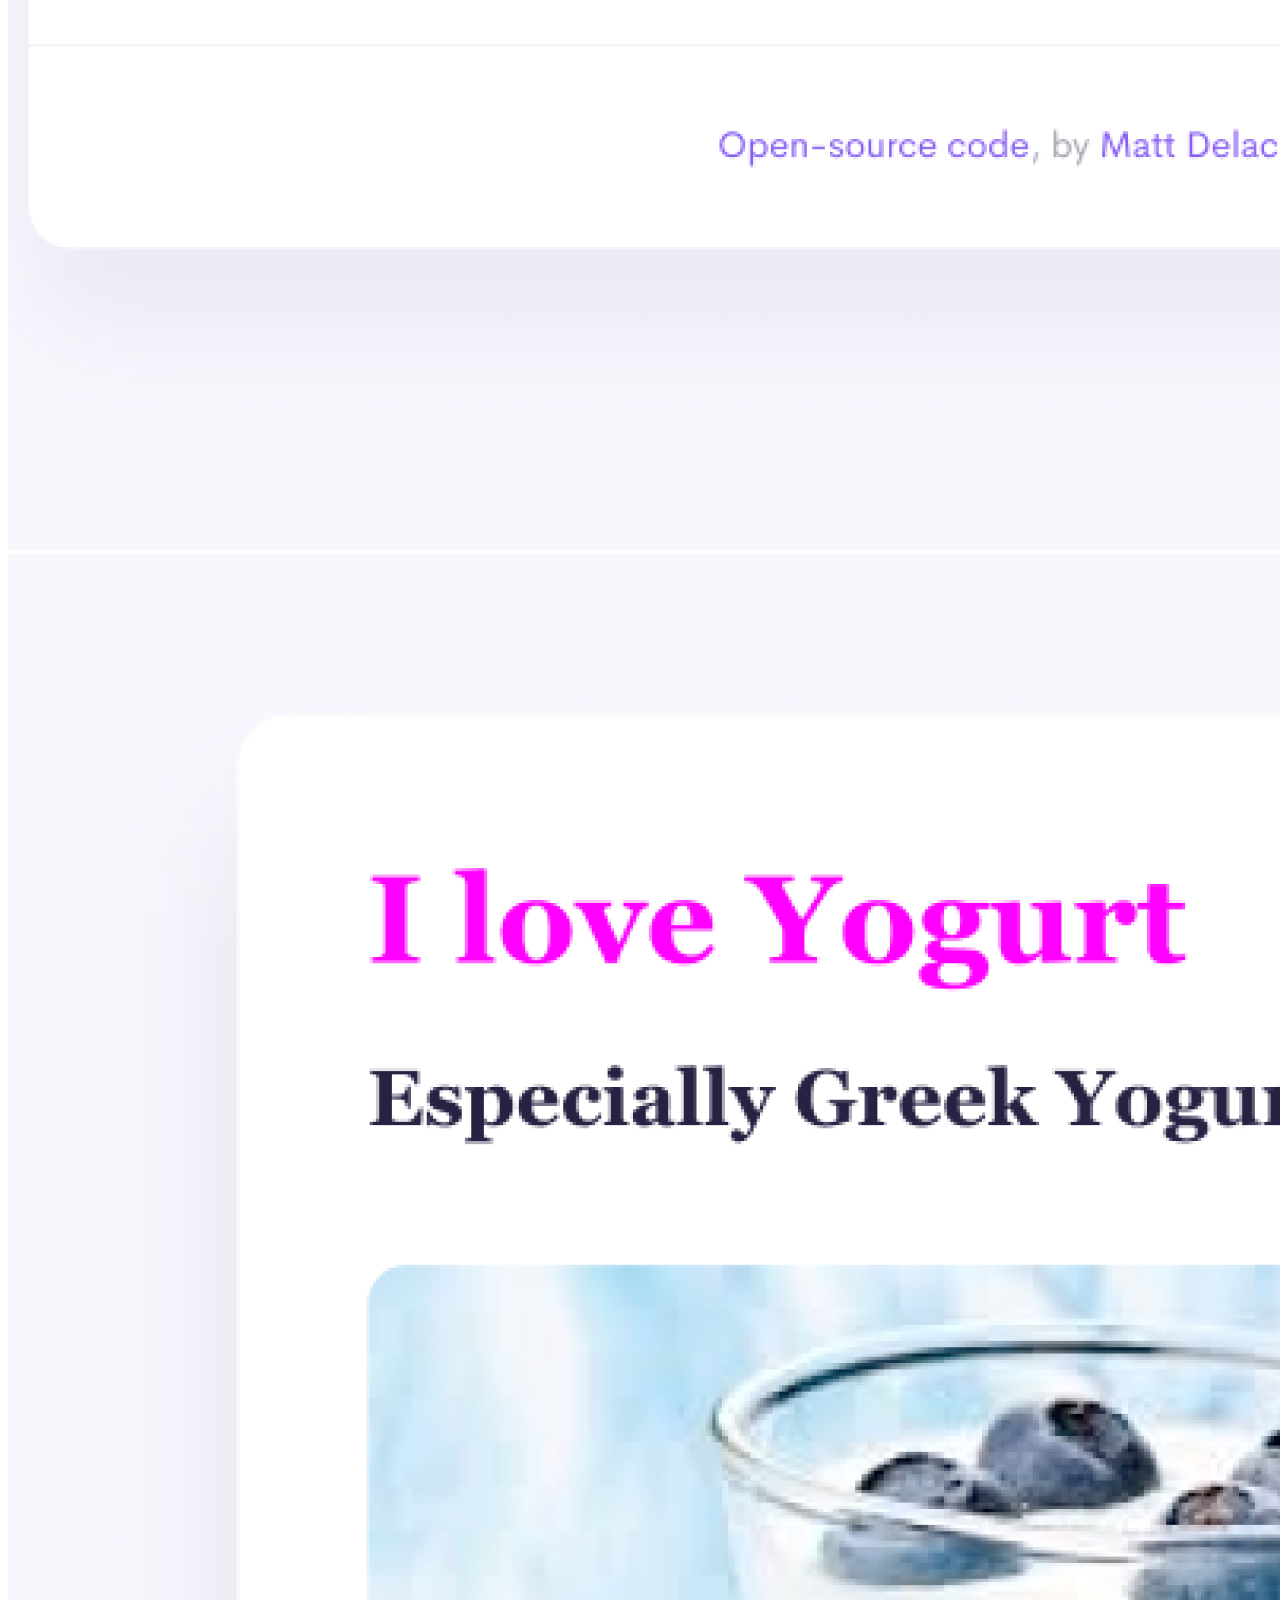
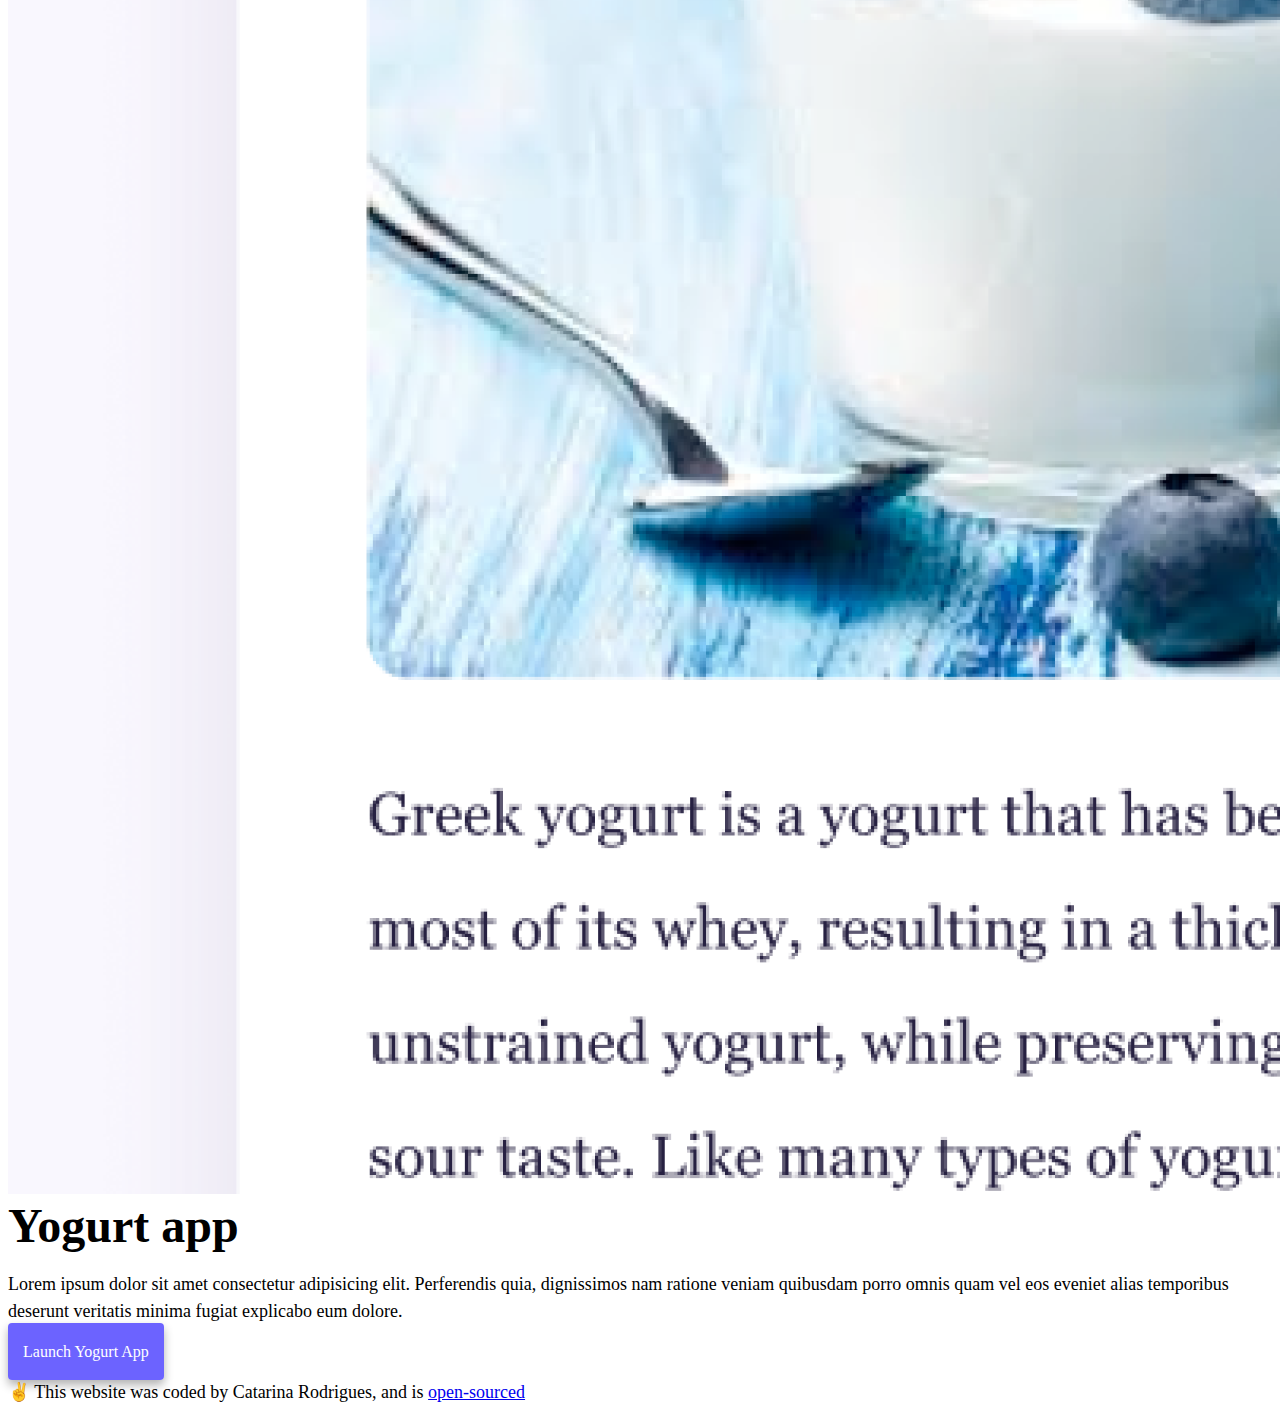
==== commit 5fbc1781: "link git fixed" ====
--- a/index.html
+++ b/index.html
@@ -198,9 +198,9 @@
         </a>
       </div>
       <p class="text-center mt-5">
-        ✌️ This website was coded by Patricia Pereira, and is
-        <a
-          href="https://github.com/matthieua/portfolio-project"
+        ✌️ This website was coded by Catarina Rodrigues, and is
+        <a
+          href="https://github.com/DigiCat92/"
           target="_blank"
         >
           open-sourced
--- a/style.css
+++ b/style.css
@@ -112,3 +112,41 @@
     height: auto;
   }
 }
+footer {
+  margin: 60px 0;
+}
+
+footer .contact-box {
+  background: var(--secondary-color);
+  padding: 30px 120px;
+  border-radius: 10px;
+}
+
+footer .contact-box p {
+  margin: 0;
+}
+
+footer .email-link {
+  text-decoration: none;
+  color: black;
+  font-size: 24px;
+}
+
+footer .email-link:hover {
+  color: var(--branding-color);
+}
+
+footer .social-links a {
+  margin: 0 20px;
+  color: var(--branding-color);
+  background: var(--secondary-color);
+  padding: 10px 14px;
+  border-radius: 50%;
+  font-size: 18px;
+  transition: all 100ms ease-in-out;
+}
+
+footer .social-links a:hover {
+  color: white;
+  background: var(--branding-color);
+}
